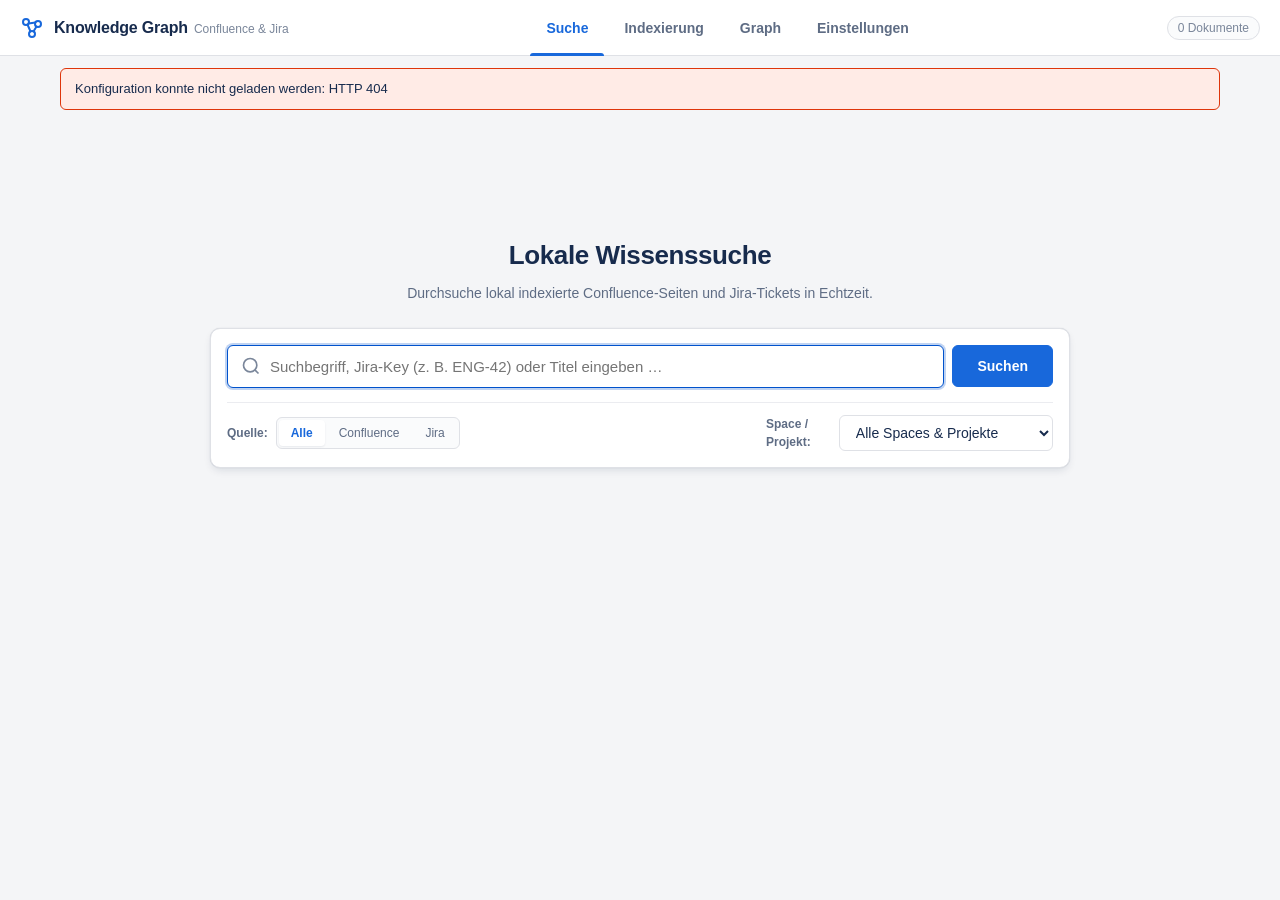
==== web/index.html @ e4b388d6 "initial commit" ====
<!DOCTYPE html>
<html lang="de">
<head>
  <meta charset="utf-8">
  <meta name="viewport" content="width=device-width, initial-scale=1.0">
  <title>Lokaler Knowledge Graph · Confluence &amp; Jira</title>
  <link rel="stylesheet" href="style.css">
  <script defer src="graph-layout-worker.js"></script>
  <script defer src="graph.js"></script>
  <script defer src="app.js"></script>
</head>
<body>
  <div class="app-layout">
    <header class="app-header">
      <div class="header-brand">
        <div class="brand-icon" aria-hidden="true">
          <svg width="24" height="24" viewBox="0 0 24 24" fill="none" stroke="currentColor" stroke-width="2" stroke-linecap="round" stroke-linejoin="round">
            <circle cx="6" cy="6" r="3"></circle>
            <circle cx="18" cy="8" r="3"></circle>
            <circle cx="12" cy="18" r="3"></circle>
            <line x1="8.5" y1="7.5" x2="15.5" y2="6.5"></line>
            <line x1="7.5" y1="8.5" x2="10.5" y2="15.5"></line>
            <line x1="16.5" y1="10.5" x2="13.5" y2="15.5"></line>
          </svg>
        </div>
        <div class="brand-text">
          <h1 class="brand-title">Knowledge Graph</h1>
          <span class="brand-subtitle">Confluence &amp; Jira</span>
        </div>
      </div>

      <nav class="header-nav" aria-label="Hauptnavigation">
        <div class="nav-tablist" role="tablist">
          <button type="button" role="tab" id="tab-search" class="nav-tab" aria-selected="true" aria-controls="panel-search" tabindex="0">
            <span class="tab-label">Suche</span>
          </button>
          <button type="button" role="tab" id="tab-index" class="nav-tab" aria-selected="false" aria-controls="panel-index" tabindex="-1">
            <span class="tab-label">Indexierung</span>
            <span class="tab-badge job-running-indicator" id="job-active-indicator" hidden aria-label="Job läuft"></span>
          </button>
          <button type="button" role="tab" id="tab-graph" class="nav-tab" aria-selected="false" aria-controls="panel-graph" tabindex="-1">
            <span class="tab-label">Graph</span>
          </button>
          <button type="button" role="tab" id="tab-settings" class="nav-tab" aria-selected="false" aria-controls="panel-settings" tabindex="-1">
            <span class="tab-label">Einstellungen</span>
          </button>
        </div>
      </nav>

      <div class="header-meta">
        <span class="meta-stat" id="header-doc-count" title="Indexierte Dokumente">0 Dokumente</span>
      </div>
    </header>

    <div class="global-banner-container" id="global-banners" aria-live="polite">
      <!-- Banners such as missing Confluence config dynamically inserted here -->
    </div>

    <main class="app-main">
      <!-- TAB 1: SUCHE -->
      <section role="tabpanel" id="panel-search" class="tab-panel active" aria-labelledby="tab-search" tabindex="0">
        <div class="search-view-container" id="search-view-container">
          <div class="search-hero" id="search-hero">
            <h2 class="search-hero-title">Lokale Wissenssuche</h2>
            <p class="search-hero-desc">Durchsuche lokal indexierte Confluence-Seiten und Jira-Tickets in Echtzeit.</p>
          </div>

          <form class="search-form" id="search-form" role="search" novalidate>
            <div class="search-input-wrapper">
              <label for="search-input" class="sr-only">Suchbegriff</label>
              <svg class="search-icon" aria-hidden="true" width="20" height="20" viewBox="0 0 24 24" fill="none" stroke="currentColor" stroke-width="2">
                <circle cx="11" cy="11" r="8"></circle>
                <line x1="21" y1="21" x2="16.65" y2="16.65"></line>
              </svg>
              <input type="search" id="search-input" class="search-input" placeholder="Suchbegriff, Jira-Key (z. B. ENG-42) oder Titel eingeben …" autocomplete="off" spellcheck="false" maxlength="200">
              <button type="button" class="search-clear-btn" id="search-clear-btn" hidden aria-label="Suche löschen">
                <svg width="16" height="16" viewBox="0 0 24 24" fill="none" stroke="currentColor" stroke-width="2">
                  <line x1="18" y1="6" x2="6" y2="18"></line>
                  <line x1="6" y1="6" x2="18" y2="18"></line>
                </svg>
              </button>
              <button type="submit" class="btn btn-primary search-submit-btn">Suchen</button>
            </div>

            <div class="search-filters-row">
              <div class="filter-group">
                <span class="filter-label">Quelle:</span>
                <div class="segmented-control" role="radiogroup" aria-label="Typfilter">
                  <input type="radio" name="search-type" id="search-type-all" value="all" checked>
                  <label for="search-type-all">Alle</label>

                  <input type="radio" name="search-type" id="search-type-confluence" value="confluence">
                  <label for="search-type-confluence">Confluence</label>

                  <input type="radio" name="search-type" id="search-type-jira" value="jira">
                  <label for="search-type-jira">Jira</label>
                </div>
              </div>

              <div class="filter-group">
                <label for="search-project-select" class="filter-label">Space / Projekt:</label>
                <select id="search-project-select" class="select-input">
                  <option value="">Alle Spaces &amp; Projekte</option>
                </select>
              </div>
            </div>
          </form>

          <div class="search-results-container" id="search-results-container">
            <div class="search-meta-bar" id="search-meta-bar" hidden aria-live="polite">
              <span class="search-meta-count" id="search-meta-count"></span>
            </div>

            <div class="search-status-area" id="search-status-area" aria-live="polite">
              <!-- Empty state or error notices inserted here -->
            </div>

            <ul class="results-list" id="results-list" aria-label="Suchergebnisse">
              <!-- Dynamically populated -->
            </ul>
          </div>
        </div>
      </section>

      <!-- TAB 2: INDEXIERUNG -->
      <section role="tabpanel" id="panel-index" class="tab-panel" aria-labelledby="tab-index" tabindex="0" hidden>
        <div class="indexing-container">
          <div class="indexing-header-row">
            <div>
              <h2 class="section-title">Indexierung &amp; Crawl-Verwaltung</h2>
              <p class="section-desc">Starte und überwache lokale Indexierungs-Jobs für Confluence-Bereiche und Jira-Tickets.</p>
            </div>
            <div class="indexing-header-actions">
              <button type="button" class="btn btn-secondary" id="job-refresh-existing-btn" title="Aktualisiert nur bereits indexierte Dokumente aus Confluence/Jira">
                <svg width="15" height="15" viewBox="0 0 24 24" fill="none" stroke="currentColor" stroke-width="2" stroke-linecap="round" stroke-linejoin="round" aria-hidden="true" style="margin-right: 6px;"><path d="M21.5 2v6h-6M21.34 15.57a10 10 0 1 1-.57-8.38l5.67-5.67"/></svg>
                Bestehende aktualisieren (Refresh existing)
              </button>
            </div>
          </div>

          <!-- Stats Tiles -->
          <div class="stats-tiles-grid" id="stats-tiles-grid">
            <div class="stat-card">
              <div class="stat-label">Dokumente gesamt</div>
              <div class="stat-value" id="stat-docs-total">—</div>
              <div class="stat-subtext" id="stat-docs-breakdown">Confluence: — · Jira: —</div>
            </div>
            <div class="stat-card">
              <div class="stat-label">Beziehungen (Kanten)</div>
              <div class="stat-value" id="stat-edges-total">—</div>
              <div class="stat-subtext" id="stat-edges-sub">Verknüpfte Referenzen</div>
            </div>
            <div class="stat-card">
              <div class="stat-label">FTS-Text-Chunks</div>
              <div class="stat-value" id="stat-chunks-total">—</div>
              <div class="stat-subtext" id="stat-chunks-sub">Suchbare Textabschnitte</div>
            </div>
          </div>

          <!-- Live Job Status Card -->
          <div class="job-status-card" id="job-status-card" hidden>
            <div class="job-status-header">
              <div class="job-status-title-group">
                <span class="job-status-badge badge-idle" id="job-status-badge">Bereit</span>
                <h3 class="job-id-title" id="job-id-title">Job #—</h3>
              </div>
              <div class="job-header-actions">
                <span class="job-elapsed-time" id="job-elapsed-time">Dauer: 0s</span>
                <button type="button" class="btn btn-danger btn-sm" id="job-stop-btn" disabled>Indexierung stoppen</button>
              </div>
            </div>

            <!-- Wait banner (rate_limit_wait) -->
            <div class="job-wait-banner" id="job-wait-banner" hidden aria-live="assertive">
              <div class="wait-icon" aria-hidden="true">⏳</div>
              <div class="wait-content">
                <div class="wait-title" id="job-wait-title">Rate-Limit Wartezeit</div>
                <div class="wait-desc" id="job-wait-desc">Warte auf Freigabe …</div>
              </div>
            </div>

            <!-- Live counters grid -->
            <div class="job-counters-grid">
              <div class="counter-item">
                <span class="counter-label">Seiten indexiert</span>
                <span class="counter-val" id="job-pages-indexed">0</span>
              </div>
              <div class="counter-item">
                <span class="counter-label">Jira indexiert</span>
                <span class="counter-val" id="job-jira-indexed">0</span>
              </div>
              <div class="counter-item">
                <span class="counter-label">API-Requests</span>
                <span class="counter-val" id="job-api-requests">0</span>
              </div>
              <div class="counter-item">
                <span class="counter-label">Übersprungen</span>
                <span class="counter-val" id="job-skipped">0</span>
              </div>
              <div class="counter-item">
                <span class="counter-label">Fehler</span>
                <span class="counter-val" id="job-errors">0</span>
              </div>
              <div class="counter-item">
                <span class="counter-label">Queue-Größe</span>
                <span class="counter-val" id="job-queue-size">0</span>
              </div>
            </div>

            <!-- Current UID & Message -->
            <div class="job-info-row">
              <span class="info-tag">Aktuelle UID:</span>
              <span class="info-val" id="job-current-uid">—</span>
            </div>
            <div class="job-info-row">
              <span class="info-tag">Letzte Meldung:</span>
              <span class="info-val" id="job-last-message">—</span>
            </div>

            <!-- Budgets (used / max bars) -->
            <div class="job-budgets-section">
              <h4 class="budgets-title">Budgetauslastung</h4>
              <div class="budgets-list" id="job-budgets-list">
                <!-- Dynamically rendered progress bars per budget -->
              </div>
            </div>

            <!-- Job Log collapsible -->
            <details class="job-log-details" id="job-log-details">
              <summary class="log-summary">
                <span>Job-Protokoll anzeigen (<span id="job-log-count">0</span> Einträge)</span>
              </summary>
              <div class="log-table-wrapper">
                <table class="log-table">
                  <thead>
                    <tr>
                      <th scope="col">Zeit</th>
                      <th scope="col">Level</th>
                      <th scope="col">Dokument</th>
                      <th scope="col">Meldung</th>
                    </tr>
                  </thead>
                  <tbody id="job-log-tbody">
                    <!-- Populated dynamically -->
                  </tbody>
                </table>
              </div>
            </details>
          </div>

          <!-- Job Start Form -->
          <div class="card form-card">
            <form id="indexing-form" novalidate>
              <div class="form-header">
                <h3 class="form-title">Neuen Indexierungs-Job starten</h3>
                <p class="form-desc">Passe die Parameter an und starte den Crawl-Worker.</p>
              </div>

              <div class="form-feedback" id="indexing-feedback" aria-live="polite"></div>

              <!-- Group 1: Start -->
              <fieldset class="form-fieldset">
                <legend class="fieldset-legend">Einstieg</legend>
                <div class="form-group">
                  <label for="job-start-page" class="field-label">Confluence-Start-URL oder Page-ID <span class="required-mark" aria-hidden="true">*</span></label>
                  <input type="text" id="job-start-page" name="start_page" class="text-input" placeholder="z. B. https://confluence.intern/display/SPACE/Titel oder 12345" required>
                  <span class="field-hint">Vollständige URL einer Confluence-Seite oder numerische Page-ID.</span>
                </div>
              </fieldset>

              <!-- Group 2: Mengengrenzen -->
              <fieldset class="form-fieldset">
                <legend class="fieldset-legend">Mengengrenzen &amp; Budgets</legend>
                <div class="form-grid-3">
                  <div class="form-group">
                    <label for="job-max-confluence-pages" class="field-label">Max. Confluence-Seiten</label>
                    <input type="number" id="job-max-confluence-pages" name="max_confluence_pages" class="number-input">
                    <span class="field-hint">Grenze erfolgreicher Seitenabrufe</span>
                  </div>
                  <div class="form-group">
                    <label for="job-max-jira-issues" class="field-label">Max. Jira-Tickets</label>
                    <input type="number" id="job-max-jira-issues" name="max_jira_issues" class="number-input">
                    <span class="field-hint">Grenze erfolgreicher Ticketabrufe</span>
                  </div>
                  <div class="form-group">
                    <label for="job-max-total-documents" class="field-label">Max. Dokumente gesamt</label>
                    <input type="number" id="job-max-total-documents" name="max_total_documents" class="number-input">
                    <span class="field-hint">Summe beider Typen</span>
                  </div>
                  <div class="form-group">
                    <label for="job-max-links-per-document" class="field-label">Max. Links je Dokument</label>
                    <input type="number" id="job-max-links-per-document" name="max_links_per_document" class="number-input">
                    <span class="field-hint">Begrenzt neu eingeplante Ziele</span>
                  </div>
                  <div class="form-group">
                    <label for="job-max-api-requests" class="field-label">Max. API-Requests</label>
                    <input type="number" id="job-max-api-requests" name="max_api_requests" class="number-input">
                    <span class="field-hint">Alle Versuche inkl. Retries</span>
                  </div>
                  <div class="form-group">
                    <label for="job-max-duration-minutes" class="field-label">Max. Dauer (Minuten)</label>
                    <input type="number" id="job-max-duration-minutes" name="max_duration_minutes" class="number-input">
                    <span class="field-hint">Zeitbudget inkl. Wartezeiten</span>
                  </div>
                </div>
              </fieldset>

              <!-- Group 3: Crawl-Tiefe & Hops -->
              <fieldset class="form-fieldset">
                <legend class="fieldset-legend">Crawl-Tiefe &amp; Verknüpfungen</legend>
                <div class="form-grid-2">
                  <div class="form-group">
                    <label for="job-max-confluence-depth" class="field-label">Confluence-Tiefe</label>
                    <input type="number" id="job-max-confluence-depth" name="max_confluence_depth" class="number-input">
                    <span class="field-hint">Startseite = 0; BFS über Seitenlinks und Kinder</span>
                  </div>
                  <div class="form-group">
                    <label for="job-max-jira-link-hops" class="field-label">Jira-Link-Hops</label>
                    <input type="number" id="job-max-jira-link-hops" name="max_jira_link_hops" class="number-input">
                    <span class="field-hint">Traversierung Jira-Issue → verlinktes Jira-Issue</span>
                  </div>
                </div>
              </fieldset>

              <!-- Group 4: Netzwerk & Rate-Limiting -->
              <fieldset class="form-fieldset">
                <legend class="fieldset-legend">Netzwerk &amp; Rate-Limiting</legend>
                <div class="form-grid-2">
                  <div class="form-group">
                    <label for="job-confluence-sleep-seconds" class="field-label">Confluence-Sleep (s)</label>
                    <input type="number" id="job-confluence-sleep-seconds" name="confluence_sleep_seconds" class="number-input" step="0.1">
                    <span class="field-hint">Mindestabstand zwischen Confluence-Requests</span>
                  </div>
                  <div class="form-group">
                    <label for="job-jira-sleep-seconds" class="field-label">Jira-Sleep (s)</label>
                    <input type="number" id="job-jira-sleep-seconds" name="jira_sleep_seconds" class="number-input" step="0.1">
                    <span class="field-hint">Mindestabstand zwischen Jira-Requests</span>
                  </div>
                  <div class="form-group">
                    <label for="job-request-timeout-seconds" class="field-label">Request-Timeout (s)</label>
                    <input type="number" id="job-request-timeout-seconds" name="request_timeout_seconds" class="number-input" step="0.5">
                    <span class="field-hint">Timeout pro HTTP-Aufruf</span>
                  </div>
                  <div class="form-group">
                    <label for="job-max-retries" class="field-label">Max. Retries</label>
                    <input type="number" id="job-max-retries" name="max_retries" class="number-input">
                    <span class="field-hint">Wiederholungsversuche bei 429/5xx</span>
                  </div>
                </div>
              </fieldset>

              <!-- Group 5: Traversierungsoptionen (Checkboxes) -->
              <fieldset class="form-fieldset">
                <legend class="fieldset-legend">Traversierungsoptionen</legend>
                <div class="checkboxes-grid">
                  <label class="checkbox-control">
                    <input type="checkbox" id="job-include-child-pages" name="include_child_pages">
                    <span class="checkbox-label">Unterseiten berücksichtigen (Child-Pages abrufen)</span>
                  </label>
                  <label class="checkbox-control">
                    <input type="checkbox" id="job-follow-confluence-links" name="follow_confluence_links">
                    <span class="checkbox-label">Confluence-Links folgen (explizite Seitenlinks)</span>
                  </label>
                  <label class="checkbox-control">
                    <input type="checkbox" id="job-index-linked-jira-issues" name="index_linked_jira_issues">
                    <span class="checkbox-label">Jira-Tickets indexieren (verlinkte Issues abrufen)</span>
                  </label>
                  <label class="checkbox-control">
                    <input type="checkbox" id="job-follow-jira-issue-links" name="follow_jira_issue_links">
                    <span class="checkbox-label">Jira-Issue-Links folgen (Parent, Subtasks, Links)</span>
                  </label>
                  <label class="checkbox-control">
                    <input type="checkbox" id="job-follow-jira-to-confluence" name="follow_jira_to_confluence">
                    <span class="checkbox-label">Jira → Confluence folgen (Rücklinks verfolgen)</span>
                  </label>
                  <label class="checkbox-control">
                    <input type="checkbox" id="job-scan-plain-text-issue-keys" name="scan_plain_text_issue_keys">
                    <span class="checkbox-label">Issue-Keys aus Fließtext erkennen</span>
                  </label>
                  <label class="checkbox-control">
                    <input type="checkbox" id="job-include-remote-links" name="include_remote_links">
                    <span class="checkbox-label">Jira-Remote-Links abrufen</span>
                  </label>
                  <label class="checkbox-control">
                    <input type="checkbox" id="job-resolve-page-titles" name="resolve_page_titles">
                    <span class="checkbox-label">Titel-Links auflösen (/display/… auflösen)</span>
                  </label>
                  <label class="checkbox-control">
                    <input type="checkbox" id="job-refresh-existing" name="refresh_existing">
                    <span class="checkbox-label">Bestehende Inhalte aktualisieren</span>
                  </label>
                </div>
              </fieldset>

              <div class="form-actions">
                <button type="submit" class="btn btn-primary" id="job-start-btn">Indexierung starten</button>
                <button type="button" class="btn btn-secondary" id="job-refresh-existing-form-btn" title="Nur vorhandene Dokumente neu abrufen und aktualisieren">Bestehende aktualisieren (Refresh existing)</button>
              </div>
            </form>
          </div>
        </div>
      </section>

      <!-- TAB 3: GRAPH -->
      <section role="tabpanel" id="panel-graph" class="tab-panel" aria-labelledby="tab-graph" tabindex="0" hidden>
        <div class="graph-layout-container">
          <!-- Graph Toolbar -->
          <div class="graph-toolbar" role="toolbar" aria-label="Graph Werkzeugleiste">
            <form class="graph-center-form" id="graph-center-form" novalidate>
              <label for="graph-center-input" class="sr-only">Zentrum-Knoten oder Freitextsuche</label>
              <input type="text" id="graph-center-input" class="text-input graph-center-input" placeholder="Zentrum: UID (z. B. jira:ENG-42) oder Suchbegriff …">
              <button type="submit" class="btn btn-secondary btn-sm">Laden</button>
              <button type="button" class="btn btn-ghost btn-sm" id="graph-overview-btn" title="Zeigt die am stärksten verknüpften Knoten">Übersicht</button>
            </form>

            <div class="graph-toolbar-divider" aria-hidden="true"></div>

            <div class="graph-control-item">
              <label for="graph-hops-select" class="toolbar-label">Hops:</label>
              <select id="graph-hops-select" class="select-input select-sm">
                <option value="0">0 (Nur Zentrum)</option>
                <option value="1" selected>1 (Direkte Nachbarn)</option>
                <option value="2">2</option>
                <option value="3">3</option>
              </select>
            </div>

            <div class="graph-control-item">
              <label for="graph-max-nodes-input" class="toolbar-label">Max. Knoten:</label>
              <input type="number" id="graph-max-nodes-input" class="number-input number-sm" value="5000" min="10" max="20000">
            </div>

            <div class="graph-control-item">
              <label for="graph-type-filter" class="toolbar-label">Typ:</label>
              <select id="graph-type-filter" class="select-input select-sm">
                <option value="all" selected>Alle</option>
                <option value="confluence">Nur Confluence</option>
                <option value="jira">Nur Jira</option>
              </select>
            </div>

            <div class="graph-toolbar-divider" aria-hidden="true"></div>

            <!-- Edge Kinds dropdown or popover -->
            <details class="edge-filters-details" id="edge-filters-details">
              <summary class="btn btn-ghost btn-sm">Kantenarten (<span id="edge-filters-active-count">6</span>)</summary>
              <div class="edge-filters-dropdown">
                <label class="checkbox-control checkbox-sm">
                  <input type="checkbox" id="edge-filter-links_to" value="links_to" checked>
                  <span>Link (links_to)</span>
                </label>
                <label class="checkbox-control checkbox-sm">
                  <input type="checkbox" id="edge-filter-parent_of" value="parent_of" checked>
                  <span>Kindseite (parent_of)</span>
                </label>
                <label class="checkbox-control checkbox-sm">
                  <input type="checkbox" id="edge-filter-mentions_jira" value="mentions_jira" checked>
                  <span>Jira-Erwähnung (mentions_jira)</span>
                </label>
                <label class="checkbox-control checkbox-sm">
                  <input type="checkbox" id="edge-filter-jira_relates_to" value="jira_relates_to" checked>
                  <span>Jira-Verknüpfung (jira_relates_to)</span>
                </label>
                <label class="checkbox-control checkbox-sm">
                  <input type="checkbox" id="edge-filter-jira_parent_of" value="jira_parent_of" checked>
                  <span>Jira-Hierarchie (jira_parent_of)</span>
                </label>
                <label class="checkbox-control checkbox-sm">
                  <input type="checkbox" id="edge-filter-links_to_confluence" value="links_to_confluence" checked>
                  <span>Jira → Confluence (links_to_confluence)</span>
                </label>
              </div>
            </details>

            <div class="graph-toolbar-spacer"></div>

            <div class="graph-zoom-controls">
              <button type="button" class="btn btn-ghost btn-icon" id="graph-zoom-in" title="Vergrößern (+)" aria-label="Vergrößern">+</button>
              <button type="button" class="btn btn-ghost btn-icon" id="graph-zoom-out" title="Verkleinern (−)" aria-label="Verkleinern">−</button>
              <button type="button" class="btn btn-secondary btn-sm" id="graph-fit-btn" title="Ausschnitt zentrieren">Zentrieren</button>
            </div>
          </div>

          <!-- Truncated notification banner -->
          <div class="graph-banner" id="graph-banner" hidden aria-live="polite">
            <span class="banner-icon" aria-hidden="true">ℹ</span>
            <span id="graph-banner-text">Weitere Knoten ausgeblendet. Erhöhe „Max. Knoten“ oder verringere Hops.</span>
          </div>

          <!-- Main workspace: SVG Canvas + Inspector -->
          <div class="graph-workspace">
            <div class="graph-canvas-container" id="graph-canvas-container">
              <canvas id="graph-canvas" class="graph-canvas" tabindex="0" role="application"
                      aria-label="Knowledge Graph. Pfeiltasten wählen Knoten, Enter lädt als Zentrum, Plus/Minus zoomt, 0 zeigt alles."></canvas>

              <!-- Graph Legend Overlay -->
              <div class="graph-legend" id="graph-legend" aria-label="Graph Legende">
                <div class="legend-title">Legende</div>
                <div class="legend-row">
                  <span class="legend-swatch node-confluence"></span>
                  <span>Confluence (Seite)</span>
                </div>
                <div class="legend-row">
                  <span class="legend-swatch node-jira"></span>
                  <span>Jira (Ticket)</span>
                </div>
                <div class="legend-row">
                  <span class="legend-swatch node-reference"></span>
                  <span>Nicht indexiert (Referenz)</span>
                </div>
                <div class="legend-row">
                  <span class="legend-swatch node-error"></span>
                  <span>Fehler / Nicht gefunden</span>
                </div>
                <div class="legend-divider"></div>
                <div class="legend-row">
                  <span class="legend-line edge-links-to"></span>
                  <span>Link / Verweis</span>
                </div>
                <div class="legend-row">
                  <span class="legend-line edge-parent-of"></span>
                  <span>Kindseite (dick)</span>
                </div>
                <div class="legend-row">
                  <span class="legend-line edge-jira"></span>
                  <span>Jira-Beziehung (orange)</span>
                </div>
              </div>

              <!-- Loading overlay -->
              <div class="graph-loading-overlay" id="graph-loading-overlay" hidden>
                <div class="spinner" aria-hidden="true"></div>
                <span id="graph-loading-text">Graph wird berechnet …</span>
              </div>
            </div>

            <!-- Inspector Sidebar -->
            <aside class="graph-inspector" id="graph-inspector" aria-label="Element-Inspektor">
              <div class="inspector-header">
                <h3 class="inspector-title" id="inspector-title">Inspektor</h3>
                <button type="button" class="btn btn-ghost btn-sm btn-icon" id="inspector-close-btn" aria-label="Inspektor schließen">✕</button>
              </div>

              <div class="inspector-content" id="inspector-content">
                <div class="inspector-empty-state" id="inspector-empty-state">
                  <p>Klicke auf einen Knoten oder eine Kante im Graphen, um Details anzuzeigen.</p>
                </div>

                <div class="inspector-details" id="inspector-details" hidden>
                  <!-- Populated via createElement/textContent -->
                </div>
              </div>
            </aside>
          </div>
        </div>
      </section>

      <!-- TAB 4: EINSTELLUNGEN -->
      <section role="tabpanel" id="panel-settings" class="tab-panel" aria-labelledby="tab-settings" tabindex="0" hidden>
        <div class="settings-container">
          <div class="settings-header-row">
            <div>
              <h2 class="section-title">Einstellungen</h2>
              <p class="section-desc">Konfiguriere Basis-URLs, Authentifizierung, HTTP/TLS-Parameter und Standards für deine self-hosted Instanz.</p>
            </div>
            <div class="settings-top-actions">
              <button type="button" class="btn btn-secondary" id="settings-test-btn">Verbindung testen</button>
              <button type="button" class="btn btn-primary" id="settings-save-btn">Einstellungen speichern</button>
            </div>
          </div>

          <div class="form-feedback" id="settings-feedback" aria-live="polite"></div>
          <div class="test-results-box" id="settings-test-results" hidden aria-live="polite"></div>

          <form id="settings-form" novalidate>
            <!-- Confluence Configuration -->
            <fieldset class="form-fieldset">
              <legend class="fieldset-legend">Confluence-Instanz</legend>
              <div class="form-grid-2">
                <div class="form-group">
                  <label for="setting-confluence-base-url" class="field-label">Basis-URL</label>
                  <input type="url" id="setting-confluence-base-url" class="text-input" placeholder="https://confluence.intern oder https://intern/confluence">
                  <span class="field-hint">Web-Wurzel ohne Slash am Ende.</span>
                </div>
                <div class="form-group">
                  <label for="setting-confluence-api-mode" class="field-label">API-Modus</label>
                  <select id="setting-confluence-api-mode" class="select-input">
                    <option value="server">Server / Data Center (REST /rest/api/content)</option>
                    <option value="cloud_v2">Cloud (REST v2)</option>
                  </select>
                </div>
              </div>

              <div class="form-group">
                <label for="setting-confluence-aliases" class="field-label">Weitere Basis-URLs (Aliase)</label>
                <textarea id="setting-confluence-aliases" class="textarea-input" rows="2" placeholder="https://altes-confluence.intern&#10;https://wiki.intern"></textarea>
                <span class="field-hint">Eine URL pro Zeile. Links darauf werden erkannt; API-Requests gehen immer an die Basis-URL.</span>
              </div>

              <div class="form-grid-3">
                <div class="form-group">
                  <label for="setting-confluence-sleep-seconds" class="field-label">Sleep (Sekunden)</label>
                  <input type="number" id="setting-confluence-sleep-seconds" class="number-input" step="0.1" min="0" max="120">
                </div>
                <div class="form-group">
                  <label for="setting-confluence-auth-type" class="field-label">Authentifizierung</label>
                  <select id="setting-confluence-auth-type" class="select-input">
                    <option value="none">Keine (none)</option>
                    <option value="bearer">Bearer / Personal Access Token (PAT)</option>
                    <option value="basic">Basic Auth (Benutzername &amp; Passwort/Token)</option>
                  </select>
                </div>
                <div class="form-group" id="group-confluence-username" hidden>
                  <label for="setting-confluence-username" class="field-label">Benutzername</label>
                  <input type="text" id="setting-confluence-username" class="text-input" autocomplete="off">
                </div>
              </div>

              <div class="form-group" id="group-confluence-token">
                <label for="setting-confluence-token" class="field-label">Token / Passwort</label>
                <div class="input-with-action">
                  <input type="password" id="setting-confluence-token" class="text-input" autocomplete="off" placeholder="Neues Token eingeben …">
                  <span class="token-status-badge" id="setting-confluence-token-status" hidden>Gespeichert</span>
                  <button type="button" class="btn btn-ghost btn-sm" id="setting-confluence-token-clear" hidden>Token entfernen</button>
                </div>
              </div>
            </fieldset>

            <!-- Jira Configuration -->
            <fieldset class="form-fieldset">
              <legend class="fieldset-legend">Jira-Instanz</legend>
              <div class="form-grid-2">
                <div class="form-group">
                  <label for="setting-jira-base-url" class="field-label">Basis-URL</label>
                  <input type="url" id="setting-jira-base-url" class="text-input" placeholder="https://jira.intern">
                  <span class="field-hint">Web-Wurzel ohne Slash am Ende.</span>
                </div>
                <div class="form-group">
                  <label for="setting-jira-api-mode" class="field-label">API-Modus</label>
                  <select id="setting-jira-api-mode" class="select-input">
                    <option value="server_v2">Server / Data Center (REST /rest/api/2)</option>
                    <option value="cloud_v3">Cloud (REST v3)</option>
                  </select>
                </div>
              </div>

              <div class="form-grid-2">
                <div class="form-group">
                  <label for="setting-jira-aliases" class="field-label">Weitere Basis-URLs (Aliase)</label>
                  <textarea id="setting-jira-aliases" class="textarea-input" rows="2" placeholder="https://altes-jira.intern"></textarea>
                  <span class="field-hint">Eine URL pro Zeile.</span>
                </div>
                <div class="form-group">
                  <label for="setting-jira-project-keys" class="field-label">Projekt-Keys (kommagetrennt)</label>
                  <textarea id="setting-jira-project-keys" class="textarea-input" rows="2" placeholder="ENG, PROJ, INFRA"></textarea>
                  <span class="field-hint">Nur für Fließtext-Erkennung. Leer = alle Keys zulässig.</span>
                </div>
              </div>

              <div class="form-grid-3">
                <div class="form-group">
                  <label for="setting-jira-sleep-seconds" class="field-label">Sleep (Sekunden)</label>
                  <input type="number" id="setting-jira-sleep-seconds" class="number-input" step="0.1" min="0" max="120">
                </div>
                <div class="form-group">
                  <label for="setting-jira-auth-type" class="field-label">Authentifizierung</label>
                  <select id="setting-jira-auth-type" class="select-input">
                    <option value="none">Keine (none)</option>
                    <option value="bearer">Bearer / Personal Access Token (PAT)</option>
                    <option value="basic">Basic Auth (Benutzername &amp; Passwort/Token)</option>
                  </select>
                </div>
                <div class="form-group" id="group-jira-username" hidden>
                  <label for="setting-jira-username" class="field-label">Benutzername</label>
                  <input type="text" id="setting-jira-username" class="text-input" autocomplete="off">
                </div>
              </div>

              <div class="form-group" id="group-jira-token">
                <label for="setting-jira-token" class="field-label">Token / Passwort</label>
                <div class="input-with-action">
                  <input type="password" id="setting-jira-token" class="text-input" autocomplete="off" placeholder="Neues Token eingeben …">
                  <span class="token-status-badge" id="setting-jira-token-status" hidden>Gespeichert</span>
                  <button type="button" class="btn btn-ghost btn-sm" id="setting-jira-token-clear" hidden>Token entfernen</button>
                </div>
              </div>
            </fieldset>

            <!-- HTTP & TLS -->
            <fieldset class="form-fieldset">
              <legend class="fieldset-legend">HTTP / TLS &amp; Netzwerk</legend>
              <div class="form-group">
                <label class="checkbox-control">
                  <input type="checkbox" id="setting-http-verify-ssl">
                  <span class="checkbox-label">TLS-Zertifikate prüfen</span>
                </label>
                <span class="field-hint field-hint-warning">Aus = interne / self-signed Zertifikate werden akzeptiert (Standard für firmeninterne Instanzen).</span>
              </div>

              <div class="form-grid-2">
                <div class="form-group">
                  <label for="setting-http-ca-bundle" class="field-label">Eigenes CA-Bundle (Pfad zur PEM-Datei)</label>
                  <input type="text" id="setting-http-ca-bundle" class="text-input" placeholder="/pfad/zu/ca-bundle.pem" disabled>
                  <span class="field-hint">Wird nur verwendet, wenn Zertifikatsprüfung aktiviert ist.</span>
                </div>
                <div class="form-group">
                  <label class="checkbox-control checkbox-margin-top">
                    <input type="checkbox" id="setting-http-use-system-proxy">
                    <span class="checkbox-label">System-Proxy verwenden (HTTP(S)_PROXY / NO_PROXY)</span>
                  </label>
                </div>
              </div>

              <div class="form-grid-2">
                <div class="form-group">
                  <label for="setting-http-max-response-mb" class="field-label">Max. Antwortgröße (MB)</label>
                  <input type="number" id="setting-http-max-response-mb" class="number-input" min="1" max="500">
                </div>
                <div class="form-group">
                  <label for="setting-http-user-agent" class="field-label">User-Agent</label>
                  <input type="text" id="setting-http-user-agent" class="text-input">
                </div>
              </div>
            </fieldset>

            <!-- Index- & Chunking-Parameter -->
            <fieldset class="form-fieldset">
              <legend class="fieldset-legend">Indexierung &amp; Textzerlegung (Chunks)</legend>
              <div class="form-grid-4">
                <div class="form-group">
                  <label for="setting-index-chunk-target-chars" class="field-label">Zielgröße Chunk (Zeichen)</label>
                  <input type="number" id="setting-index-chunk-target-chars" class="number-input">
                </div>
                <div class="form-group">
                  <label for="setting-index-chunk-overlap-chars" class="field-label">Overlap (Zeichen)</label>
                  <input type="number" id="setting-index-chunk-overlap-chars" class="number-input">
                </div>
                <div class="form-group">
                  <label for="setting-index-min-chunk-chars" class="field-label">Min. Chunkgröße</label>
                  <input type="number" id="setting-index-min-chunk-chars" class="number-input">
                </div>
                <div class="form-group">
                  <label for="setting-index-max-document-chars" class="field-label">Max. Dokumentgröße</label>
                  <input type="number" id="setting-index-max-document-chars" class="number-input">
                </div>
              </div>
            </fieldset>

            <!-- Such- und Graphparameter -->
            <fieldset class="form-fieldset">
              <legend class="fieldset-legend">Suche &amp; Graph-Standardwerte</legend>
              <div class="form-grid-2">
                <div class="form-group">
                  <label for="setting-search-max-results" class="field-label">Max. Suchergebnisse (1–10)</label>
                  <input type="number" id="setting-search-max-results" class="number-input" min="1" max="10">
                </div>
                <div class="form-group">
                  <label for="setting-search-max-query-chars" class="field-label">Max. Suchanfragelänge (Zeichen)</label>
                  <input type="number" id="setting-search-max-query-chars" class="number-input" min="10" max="1000">
                </div>
                <div class="form-group">
                  <label for="setting-graph-max-visible-nodes" class="field-label">Max. sichtbare Knoten im Graph</label>
                  <input type="number" id="setting-graph-max-visible-nodes" class="number-input" min="10" max="20000">
                </div>
                <div class="form-group">
                  <label for="setting-graph-default-hops" class="field-label">Standard-Hops</label>
                  <input type="number" id="setting-graph-default-hops" class="number-input" min="0" max="3">
                </div>
                <div class="form-group">
                  <label for="setting-graph-max-hops" class="field-label">Max. Hops (1–3)</label>
                  <input type="number" id="setting-graph-max-hops" class="number-input" min="1" max="3">
                </div>
              </div>
            </fieldset>

            <!-- Server & Datenbank (Neustart erforderlich) -->
            <fieldset class="form-fieldset">
              <legend class="fieldset-legend">Lokaler Server &amp; SQLite-Datenbank</legend>
              <div class="restart-notice-banner">
                <span class="notice-icon" aria-hidden="true">⚠️</span>
                <span>Hinweis: Änderungen an Server und Datenbank werden erst nach einem Neustart der Anwendung wirksam.</span>
              </div>
              <div class="form-grid-3">
                <div class="form-group">
                  <label for="setting-server-host" class="field-label">Server-Host</label>
                  <input type="text" id="setting-server-host" class="text-input">
                </div>
                <div class="form-group">
                  <label for="setting-server-port" class="field-label">Server-Port</label>
                  <input type="number" id="setting-server-port" class="number-input" min="1" max="65535">
                </div>
                <div class="form-group">
                  <label for="setting-db-path" class="field-label">Datenbank-Dateipfad</label>
                  <input type="text" id="setting-db-path" class="text-input">
                </div>
              </div>
            </fieldset>

            <div class="form-actions">
              <button type="button" class="btn btn-secondary" id="settings-test-btn-bottom">Verbindung testen</button>
              <button type="submit" class="btn btn-primary" id="settings-save-btn-bottom">Einstellungen speichern</button>
            </div>
          </form>
        </div>
      </section>
    </main>
  </div>
</body>
</html>
---- web/style.css ----
/* ==========================================================================
   Lokaler Knowledge Graph – Style Sheet
   Desktop-optimiert, barrierearm, Theme via prefers-color-scheme
   ========================================================================== */

:root {
  /* Farbsystem Light */
  --bg-app: #f4f5f7;
  --bg-surface: #ffffff;
  --bg-subtle: #fafbfc;
  --bg-hover: #ebecf0;
  --bg-active: #e2e4e9;
  --bg-overlay: rgba(9, 30, 66, 0.45);

  --text-main: #172b4d;
  --text-sub: #5e6c84;
  --text-muted: #7a869a;
  --text-inverse: #ffffff;

  --border-light: #dfe1e6;
  --border-subtle: #ebecf0;
  --border-focus: #0052cc;
  --ring-focus: rgba(0, 82, 204, 0.25);

  /* Atlassian-Branding */
  --confluence-blue: #1868db;
  --confluence-bg: #ebf3fc;
  --jira-orange: #e2740d;
  --jira-bg: #fff4e5;

  /* Statusfarben */
  --status-success: #00875a;
  --status-success-bg: #e3fcef;
  --status-warning: #ff8b00;
  --status-warning-bg: #fffae6;
  --status-danger: #de350b;
  --status-danger-bg: #ffebe6;
  --status-info: #0052cc;
  --status-info-bg: #deebff;

  /* Typografie & Maße */
  --font-sans: -apple-system, BlinkMacSystemFont, "Segoe UI", Roboto, "Helvetica Neue", Arial, sans-serif;
  --font-mono: ui-monospace, "SF Mono", Menlo, Consolas, "Liberation Mono", monospace;
  --header-height: 56px;
  --radius-sm: 4px;
  --radius-md: 6px;
  --radius-lg: 10px;
  --radius-full: 9999px;

  --shadow-sm: 0 1px 2px rgba(9, 30, 66, 0.08);
  --shadow-md: 0 4px 8px -2px rgba(9, 30, 66, 0.12), 0 0 1px rgba(9, 30, 66, 0.2);
  --shadow-lg: 0 8px 16px -4px rgba(9, 30, 66, 0.16), 0 0 1px rgba(9, 30, 66, 0.24);
}

@media (prefers-color-scheme: dark) {
  :root {
    --bg-app: #0e131b;
    --bg-surface: #18202d;
    --bg-subtle: #121924;
    --bg-hover: #222d3e;
    --bg-active: #2a374c;
    --bg-overlay: rgba(0, 0, 0, 0.65);

    --text-main: #e2e8f0;
    --text-sub: #94a3b8;
    --text-muted: #64748b;
    --text-inverse: #0e131b;

    --border-light: #2c384a;
    --border-subtle: #1e2837;
    --border-focus: #4c9aff;
    --ring-focus: rgba(76, 154, 255, 0.3);

    --confluence-blue: #4c9aff;
    --confluence-bg: rgba(76, 154, 255, 0.15);
    --jira-orange: #ff991f;
    --jira-bg: rgba(255, 153, 31, 0.15);

    --status-success: #36b37e;
    --status-success-bg: rgba(54, 179, 126, 0.15);
    --status-warning: #ffab00;
    --status-warning-bg: rgba(255, 171, 0, 0.15);
    --status-danger: #ff5630;
    --status-danger-bg: rgba(255, 86, 48, 0.15);
    --status-info: #4c9aff;
    --status-info-bg: rgba(76, 154, 255, 0.15);

    --shadow-sm: 0 1px 2px rgba(0, 0, 0, 0.3);
    --shadow-md: 0 4px 8px -2px rgba(0, 0, 0, 0.4), 0 0 1px rgba(0, 0, 0, 0.5);
    --shadow-lg: 0 8px 16px -4px rgba(0, 0, 0, 0.5), 0 0 1px rgba(0, 0, 0, 0.6);
  }
}

/* ==========================================================================
   Basis-Resets
   ========================================================================== */

*, *::before, *::after {
  box-sizing: border-box;
  margin: 0;
  padding: 0;
}

html, body {
  height: 100%;
  font-family: var(--font-sans);
  font-size: 14px;
  line-height: 1.5;
  color: var(--text-main);
  background-color: var(--bg-app);
  -webkit-font-smoothing: antialiased;
}

button, input, select, textarea {
  font-family: inherit;
  font-size: inherit;
  color: inherit;
}

a {
  color: var(--confluence-blue);
  text-decoration: none;
}

a:hover {
  text-decoration: underline;
}

.sr-only {
  position: absolute;
  width: 1px;
  height: 1px;
  padding: 0;
  margin: -1px;
  overflow: hidden;
  clip: rect(0, 0, 0, 0);
  white-space: nowrap;
  border: 0;
}

:focus-visible {
  outline: 2px solid var(--border-focus);
  outline-offset: 2px;
}

/* ==========================================================================
   Layout-Gerüst
   ========================================================================== */

.app-layout {
  display: flex;
  flex-direction: column;
  height: 100vh;
  overflow: hidden;
}

.app-header {
  flex-shrink: 0;
  height: var(--header-height);
  background-color: var(--bg-surface);
  border-bottom: 1px solid var(--border-light);
  display: flex;
  align-items: center;
  justify-content: space-between;
  padding: 0 20px;
  z-index: 10;
}

.header-brand {
  display: flex;
  align-items: center;
  gap: 10px;
}

.brand-icon {
  color: var(--confluence-blue);
  display: flex;
  align-items: center;
  justify-content: center;
}

.brand-text {
  display: flex;
  align-items: baseline;
  gap: 6px;
}

.brand-title {
  font-size: 16px;
  font-weight: 700;
  letter-spacing: -0.2px;
}

.brand-subtitle {
  font-size: 12px;
  color: var(--text-muted);
  font-weight: 500;
}

/* Hauptnavigation / Tabs */

.header-nav {
  display: flex;
  align-items: center;
  height: 100%;
}

.nav-tablist {
  display: flex;
  align-items: center;
  gap: 4px;
  height: 100%;
}

.nav-tab {
  background: transparent;
  border: none;
  cursor: pointer;
  padding: 0 16px;
  height: var(--header-height);
  display: inline-flex;
  align-items: center;
  gap: 6px;
  font-weight: 600;
  color: var(--text-sub);
  position: relative;
  transition: color 0.15s ease;
}

.nav-tab:hover {
  color: var(--text-main);
}

.nav-tab[aria-selected="true"] {
  color: var(--confluence-blue);
}

.nav-tab[aria-selected="true"]::after {
  content: "";
  position: absolute;
  bottom: 0;
  left: 0;
  right: 0;
  height: 3px;
  background-color: var(--confluence-blue);
  border-top-left-radius: 3px;
  border-top-right-radius: 3px;
}

.tab-badge {
  display: inline-block;
  width: 8px;
  height: 8px;
  border-radius: 50%;
  background-color: var(--status-success);
}

.job-running-indicator {
  background-color: var(--confluence-blue);
  animation: pulse-ring 1.5s infinite;
}

@keyframes pulse-ring {
  0% { transform: scale(0.9); opacity: 0.8; }
  50% { transform: scale(1.3); opacity: 1; }
  100% { transform: scale(0.9); opacity: 0.8; }
}

.header-meta {
  font-size: 12px;
  color: var(--text-muted);
  font-weight: 500;
}

.meta-stat {
  background-color: var(--bg-subtle);
  border: 1px solid var(--border-light);
  padding: 4px 10px;
  border-radius: var(--radius-full);
}

/* ==========================================================================
   Hauptbereich & Banner
   ========================================================================== */

.app-main {
  flex: 1;
  position: relative;
  overflow-y: auto;
  overflow-x: hidden;
  display: flex;
  flex-direction: column;
}

.global-banner-container {
  display: flex;
  flex-direction: column;
  gap: 8px;
  padding: 12px 20px 0 20px;
  max-width: 1200px;
  margin: 0 auto;
  width: 100%;
}

.banner {
  padding: 10px 14px;
  border-radius: var(--radius-md);
  font-size: 13px;
  display: flex;
  align-items: center;
  justify-content: space-between;
  gap: 12px;
  border: 1px solid transparent;
}

.banner-warning {
  background-color: var(--status-warning-bg);
  border-color: var(--status-warning);
  color: var(--text-main);
}

.banner-info {
  background-color: var(--status-info-bg);
  border-color: var(--status-info);
  color: var(--text-main);
}

.banner-danger {
  background-color: var(--status-danger-bg);
  border-color: var(--status-danger);
  color: var(--text-main);
}

.banner-action-link {
  font-weight: 600;
  text-decoration: underline;
  cursor: pointer;
  white-space: nowrap;
}

/* Tab Panels */

.tab-panel {
  display: none;
  flex: 1;
  width: 100%;
}

.tab-panel.active {
  display: flex;
  flex-direction: column;
}

/* ==========================================================================
   Buttons & Form-Elemente
   ========================================================================== */

.btn {
  display: inline-flex;
  align-items: center;
  justify-content: center;
  gap: 6px;
  padding: 8px 16px;
  border-radius: var(--radius-md);
  font-size: 13px;
  font-weight: 600;
  cursor: pointer;
  border: 1px solid transparent;
  transition: background-color 0.15s ease, border-color 0.15s ease, opacity 0.15s ease;
  white-space: nowrap;
}

.btn:disabled {
  opacity: 0.55;
  cursor: not-allowed;
}

.btn-primary {
  background-color: var(--confluence-blue);
  color: var(--text-inverse);
  border-color: var(--confluence-blue);
}

.btn-primary:hover:not(:disabled) {
  background-color: #0052cc;
  border-color: #0052cc;
}

.btn-secondary {
  background-color: var(--bg-surface);
  color: var(--text-main);
  border-color: var(--border-light);
}

.btn-secondary:hover:not(:disabled) {
  background-color: var(--bg-hover);
}

.btn-ghost {
  background-color: transparent;
  color: var(--text-sub);
  border-color: transparent;
}

.btn-ghost:hover:not(:disabled) {
  background-color: var(--bg-hover);
  color: var(--text-main);
}

.btn-danger {
  background-color: var(--status-danger);
  color: var(--text-inverse);
  border-color: var(--status-danger);
}

.btn-danger:hover:not(:disabled) {
  background-color: #bf2600;
  border-color: #bf2600;
}

.btn-sm {
  padding: 4px 10px;
  font-size: 12px;
}

.btn-icon {
  width: 32px;
  height: 32px;
  padding: 0;
  border-radius: var(--radius-sm);
  font-size: 16px;
  line-height: 1;
}

/* Text Inputs, Selects & Textareas */

.text-input, .number-input, .select-input, .textarea-input {
  width: 100%;
  padding: 8px 12px;
  border-radius: var(--radius-md);
  border: 1px solid var(--border-light);
  background-color: var(--bg-surface);
  color: var(--text-main);
  transition: border-color 0.15s ease, box-shadow 0.15s ease;
}

.text-input:focus, .number-input:focus, .select-input:focus, .textarea-input:focus {
  border-color: var(--border-focus);
  box-shadow: 0 0 0 2px var(--ring-focus);
  outline: none;
}

.text-input:disabled, .number-input:disabled, .select-input:disabled, .textarea-input:disabled {
  background-color: var(--bg-subtle);
  color: var(--text-muted);
  cursor: not-allowed;
}

.textarea-input {
  resize: vertical;
  font-family: var(--font-mono);
  font-size: 12px;
}

.select-sm, .number-sm {
  padding: 4px 8px;
  font-size: 12px;
}

.field-label {
  display: block;
  font-size: 12px;
  font-weight: 600;
  color: var(--text-sub);
  margin-bottom: 4px;
}

.field-hint {
  display: block;
  font-size: 11px;
  color: var(--text-muted);
  margin-top: 4px;
}

.field-hint-warning {
  color: var(--jira-orange);
}

.required-mark {
  color: var(--status-danger);
}

/* Checkbox Controls */

.checkbox-control {
  display: inline-flex;
  align-items: flex-start;
  gap: 8px;
  cursor: pointer;
  font-size: 13px;
  color: var(--text-main);
  user-select: none;
}

.checkbox-control input[type="checkbox"] {
  margin-top: 3px;
  cursor: pointer;
}

.checkbox-sm {
  font-size: 12px;
}

.checkbox-margin-top {
  margin-top: 24px;
}

/* Card & Fieldset Containers */

.card {
  background-color: var(--bg-surface);
  border: 1px solid var(--border-light);
  border-radius: var(--radius-lg);
  padding: 20px;
  box-shadow: var(--shadow-sm);
}

.form-fieldset {
  border: 1px solid var(--border-light);
  border-radius: var(--radius-md);
  padding: 16px 20px 20px 20px;
  margin-bottom: 20px;
  background-color: var(--bg-surface);
}

.fieldset-legend {
  font-weight: 700;
  font-size: 13px;
  padding: 0 8px;
  color: var(--text-main);
}

.form-grid-2 {
  display: grid;
  grid-template-columns: repeat(2, 1fr);
  gap: 16px;
}

.form-grid-3 {
  display: grid;
  grid-template-columns: repeat(3, 1fr);
  gap: 16px;
}

.form-grid-4 {
  display: grid;
  grid-template-columns: repeat(4, 1fr);
  gap: 16px;
}

.checkboxes-grid {
  display: grid;
  grid-template-columns: repeat(2, 1fr);
  gap: 12px 20px;
}

.form-group {
  margin-bottom: 12px;
}

.form-actions {
  display: flex;
  align-items: center;
  justify-content: flex-end;
  gap: 12px;
  margin-top: 20px;
}

/* Feedback Box */

.form-feedback {
  padding: 0;
  margin-bottom: 16px;
}

.feedback-msg {
  padding: 10px 14px;
  border-radius: var(--radius-md);
  font-size: 13px;
  margin-bottom: 10px;
  border: 1px solid transparent;
}

.feedback-success {
  background-color: var(--status-success-bg);
  border-color: var(--status-success);
  color: var(--status-success);
}

.feedback-error {
  background-color: var(--status-danger-bg);
  border-color: var(--status-danger);
  color: var(--status-danger);
}

/* ==========================================================================
   TAB 1: SUCHE
   ========================================================================== */

.search-view-container {
  max-width: 900px;
  width: 100%;
  margin: 0 auto;
  padding: 40px 20px 60px 20px;
  display: flex;
  flex-direction: column;
  transition: padding-top 0.3s ease;
}

/* Centered initial state */
.search-view-container.hero-mode {
  padding-top: 14vh;
}

.search-hero {
  text-align: center;
  margin-bottom: 24px;
}

.search-hero-title {
  font-size: 26px;
  font-weight: 700;
  letter-spacing: -0.4px;
  margin-bottom: 8px;
}

.search-hero-desc {
  font-size: 14px;
  color: var(--text-sub);
}

.search-view-container.compact-mode .search-hero {
  display: none;
}

.search-form {
  background-color: var(--bg-surface);
  border: 1px solid var(--border-light);
  border-radius: var(--radius-lg);
  padding: 16px;
  box-shadow: var(--shadow-md);
  margin-bottom: 20px;
}

.search-input-wrapper {
  display: flex;
  align-items: center;
  gap: 8px;
  position: relative;
}

.search-icon {
  position: absolute;
  left: 14px;
  color: var(--text-muted);
  pointer-events: none;
}

.search-input {
  flex: 1;
  padding: 12px 40px 12px 42px;
  font-size: 15px;
  border-radius: var(--radius-md);
  border: 1px solid var(--border-light);
  background-color: var(--bg-subtle);
  color: var(--text-main);
  transition: all 0.15s ease;
}

.search-input:focus {
  background-color: var(--bg-surface);
  border-color: var(--border-focus);
  box-shadow: 0 0 0 2px var(--ring-focus);
  outline: none;
}

.search-clear-btn {
  position: absolute;
  right: 110px;
  background: transparent;
  border: none;
  cursor: pointer;
  color: var(--text-muted);
  padding: 4px;
  border-radius: var(--radius-full);
}

.search-clear-btn:hover {
  color: var(--text-main);
}

.search-submit-btn {
  padding: 12px 24px;
  font-size: 14px;
}

/* Filters row */

.search-filters-row {
  display: flex;
  align-items: center;
  justify-content: space-between;
  gap: 16px;
  margin-top: 14px;
  padding-top: 12px;
  border-top: 1px solid var(--border-subtle);
}

.filter-group {
  display: flex;
  align-items: center;
  gap: 8px;
}

.filter-label {
  font-size: 12px;
  font-weight: 600;
  color: var(--text-sub);
}

/* Segmented Control */

.segmented-control {
  display: inline-flex;
  background-color: var(--bg-subtle);
  border: 1px solid var(--border-light);
  border-radius: var(--radius-md);
  padding: 2px;
  gap: 2px;
}

.segmented-control input[type="radio"] {
  position: absolute;
  opacity: 0;
  width: 0;
  height: 0;
}

.segmented-control label {
  padding: 4px 12px;
  font-size: 12px;
  font-weight: 500;
  color: var(--text-sub);
  border-radius: var(--radius-sm);
  cursor: pointer;
  transition: background-color 0.15s ease, color 0.15s ease;
}

.segmented-control input[type="radio"]:checked + label {
  background-color: var(--bg-surface);
  color: var(--confluence-blue);
  font-weight: 600;
  box-shadow: var(--shadow-sm);
}

.segmented-control input[type="radio"]:focus-visible + label {
  outline: 2px solid var(--border-focus);
}

/* Results section */

.search-meta-bar {
  font-size: 12px;
  color: var(--text-muted);
  margin-bottom: 16px;
  font-weight: 500;
}

.search-status-area {
  margin-bottom: 20px;
}

.empty-state-card {
  text-align: center;
  padding: 40px 20px;
  background-color: var(--bg-surface);
  border: 1px solid var(--border-light);
  border-radius: var(--radius-md);
  color: var(--text-sub);
}

.empty-state-title {
  font-size: 15px;
  font-weight: 600;
  color: var(--text-main);
  margin-bottom: 6px;
}

.results-list {
  list-style: none;
  display: flex;
  flex-direction: column;
  gap: 16px;
}

.result-item {
  background-color: var(--bg-surface);
  border: 1px solid var(--border-light);
  border-radius: var(--radius-md);
  padding: 16px 20px;
  box-shadow: var(--shadow-sm);
  transition: border-color 0.15s ease, box-shadow 0.15s ease;
}

.result-item:hover {
  border-color: var(--text-muted);
  box-shadow: var(--shadow-md);
}

.result-header-row {
  display: flex;
  align-items: baseline;
  justify-content: space-between;
  gap: 12px;
  margin-bottom: 4px;
}

.result-title-link {
  font-size: 16px;
  font-weight: 600;
  color: var(--confluence-blue);
}

.result-badge {
  font-size: 11px;
  font-weight: 700;
  padding: 2px 8px;
  border-radius: var(--radius-full);
  text-transform: uppercase;
  letter-spacing: 0.3px;
  flex-shrink: 0;
}

.badge-confluence {
  background-color: var(--confluence-bg);
  color: var(--confluence-blue);
  border: 1px solid var(--confluence-blue);
}

.badge-jira {
  background-color: var(--jira-bg);
  color: var(--jira-orange);
  border: 1px solid var(--jira-orange);
}

.result-url-line {
  font-size: 12px;
  color: var(--text-muted);
  margin-bottom: 8px;
  word-break: break-all;
}

.result-snippet {
  font-size: 13px;
  color: var(--text-sub);
  line-height: 1.5;
  margin-bottom: 12px;
}

.result-snippet mark {
  background-color: #fff0b3;
  color: #172b4d;
  font-weight: 600;
  padding: 0 2px;
  border-radius: 2px;
}

@media (prefers-color-scheme: dark) {
  .result-snippet mark {
    background-color: #795b00;
    color: #fff;
  }
}

.result-footer-row {
  display: flex;
  align-items: center;
  justify-content: space-between;
  gap: 12px;
  font-size: 12px;
  color: var(--text-muted);
  padding-top: 8px;
  border-top: 1px solid var(--border-subtle);
}

.result-meta-tags {
  display: flex;
  align-items: center;
  gap: 10px;
  flex-wrap: wrap;
}

.meta-chip {
  background-color: var(--bg-subtle);
  border: 1px solid var(--border-light);
  padding: 2px 8px;
  border-radius: var(--radius-sm);
  font-weight: 500;
}

.meta-chip-status {
  font-weight: 600;
  color: var(--text-main);
}

.result-graph-link {
  font-weight: 600;
  color: var(--confluence-blue);
  display: inline-flex;
  align-items: center;
  gap: 4px;
  white-space: nowrap;
}

/* ==========================================================================
   TAB 2: INDEXIERUNG
   ========================================================================== */

.indexing-container {
  max-width: 1100px;
  width: 100%;
  margin: 0 auto;
  padding: 30px 20px 60px 20px;
  display: flex;
  flex-direction: column;
  gap: 24px;
}

.indexing-header-row, .settings-header-row {
  display: flex;
  align-items: flex-start;
  justify-content: space-between;
  gap: 16px;
}

.section-title {
  font-size: 20px;
  font-weight: 700;
  letter-spacing: -0.3px;
  margin-bottom: 4px;
}

.section-desc {
  font-size: 13px;
  color: var(--text-sub);
}

/* Stats Tiles */

.stats-tiles-grid {
  display: grid;
  grid-template-columns: repeat(3, 1fr);
  gap: 16px;
}

.stat-card {
  background-color: var(--bg-surface);
  border: 1px solid var(--border-light);
  border-radius: var(--radius-md);
  padding: 16px;
  box-shadow: var(--shadow-sm);
}

.stat-label {
  font-size: 12px;
  font-weight: 600;
  color: var(--text-muted);
  text-transform: uppercase;
  letter-spacing: 0.3px;
  margin-bottom: 6px;
}

.stat-value {
  font-size: 24px;
  font-weight: 700;
  color: var(--text-main);
  line-height: 1.2;
}

.stat-subtext {
  font-size: 12px;
  color: var(--text-sub);
  margin-top: 4px;
}

/* Job Status Card */

.job-status-card {
  background-color: var(--bg-surface);
  border: 1px solid var(--border-light);
  border-radius: var(--radius-lg);
  padding: 20px;
  box-shadow: var(--shadow-md);
  display: flex;
  flex-direction: column;
  gap: 16px;
}

.job-status-header {
  display: flex;
  align-items: center;
  justify-content: space-between;
  border-bottom: 1px solid var(--border-subtle);
  padding-bottom: 12px;
}

.job-status-title-group {
  display: flex;
  align-items: center;
  gap: 12px;
}

.job-status-badge {
  font-size: 11px;
  font-weight: 700;
  padding: 4px 10px;
  border-radius: var(--radius-full);
  text-transform: uppercase;
  letter-spacing: 0.3px;
}

.badge-running {
  background-color: var(--confluence-bg);
  color: var(--confluence-blue);
  border: 1px solid var(--confluence-blue);
  animation: pulse-ring 2s infinite;
}

.badge-stopping {
  background-color: var(--status-warning-bg);
  color: var(--jira-orange);
  border: 1px solid var(--jira-orange);
}

.badge-stopped, .badge-idle {
  background-color: var(--bg-subtle);
  color: var(--text-muted);
  border: 1px solid var(--border-light);
}

.badge-completed {
  background-color: var(--status-success-bg);
  color: var(--status-success);
  border: 1px solid var(--status-success);
}

.badge-failed {
  background-color: var(--status-danger-bg);
  color: var(--status-danger);
  border: 1px solid var(--status-danger);
}

.badge-interrupted {
  background-color: var(--status-warning-bg);
  color: var(--status-warning);
  border: 1px solid var(--status-warning);
}

.job-id-title {
  font-size: 16px;
  font-weight: 700;
}

.job-header-actions {
  display: flex;
  align-items: center;
  gap: 14px;
}

.job-elapsed-time {
  font-size: 12px;
  font-weight: 600;
  color: var(--text-sub);
}

/* Rate Limit Wait Banner */

.job-wait-banner {
  display: flex;
  align-items: center;
  gap: 12px;
  background-color: var(--status-warning-bg);
  border: 1px solid var(--status-warning);
  padding: 12px 16px;
  border-radius: var(--radius-md);
}

.wait-icon {
  font-size: 20px;
}

.wait-title {
  font-weight: 700;
  font-size: 13px;
  color: var(--text-main);
}

.wait-desc {
  font-size: 12px;
  color: var(--text-sub);
}

/* Counters Grid */

.job-counters-grid {
  display: grid;
  grid-template-columns: repeat(6, 1fr);
  gap: 12px;
  background-color: var(--bg-subtle);
  border: 1px solid var(--border-light);
  border-radius: var(--radius-md);
  padding: 12px 16px;
}

.counter-item {
  display: flex;
  flex-direction: column;
}

.counter-label {
  font-size: 11px;
  color: var(--text-muted);
  font-weight: 500;
}

.counter-val {
  font-size: 18px;
  font-weight: 700;
  color: var(--text-main);
}

.job-info-row {
  display: flex;
  align-items: baseline;
  gap: 8px;
  font-size: 12px;
}

.info-tag {
  font-weight: 600;
  color: var(--text-muted);
  min-width: 90px;
}

.info-val {
  color: var(--text-main);
  font-family: var(--font-mono);
  word-break: break-all;
}

/* Budgets */

.job-budgets-section {
  display: flex;
  flex-direction: column;
  gap: 10px;
}

.budgets-title {
  font-size: 13px;
  font-weight: 700;
  color: var(--text-main);
}

.budgets-list {
  display: flex;
  flex-direction: column;
  gap: 8px;
}

.budget-bar-item {
  display: flex;
  flex-direction: column;
  gap: 4px;
}

.budget-bar-labels {
  display: flex;
  justify-content: space-between;
  font-size: 11px;
  font-weight: 600;
}

.budget-bar-track {
  height: 8px;
  background-color: var(--bg-subtle);
  border: 1px solid var(--border-light);
  border-radius: var(--radius-full);
  overflow: hidden;
  position: relative;
}

.budget-bar-fill {
  height: 100%;
  background-color: var(--confluence-blue);
  border-radius: var(--radius-full);
  transition: width 0.3s ease;
}

.budget-bar-fill.warning {
  background-color: var(--status-warning);
}

.budget-bar-fill.danger {
  background-color: var(--status-danger);
}

/* Job Log */

.job-log-details {
  border: 1px solid var(--border-light);
  border-radius: var(--radius-md);
  background-color: var(--bg-subtle);
}

.log-summary {
  padding: 10px 14px;
  font-weight: 600;
  font-size: 12px;
  cursor: pointer;
  user-select: none;
  color: var(--text-sub);
}

.log-summary:hover {
  color: var(--text-main);
}

.log-table-wrapper {
  max-height: 240px;
  overflow-y: auto;
  border-top: 1px solid var(--border-light);
}

.log-table {
  width: 100%;
  border-collapse: collapse;
  font-size: 11px;
}

.log-table th, .log-table td {
  padding: 6px 10px;
  text-align: left;
  border-bottom: 1px solid var(--border-subtle);
}

.log-table th {
  background-color: var(--bg-surface);
  position: sticky;
  top: 0;
  font-weight: 600;
  color: var(--text-muted);
}

.log-level-badge {
  font-weight: 700;
  padding: 1px 4px;
  border-radius: 2px;
}

.log-level-info { color: var(--confluence-blue); }
.log-level-warning { color: var(--status-warning); }
.log-level-error { color: var(--status-danger); }

/* ==========================================================================
   TAB 3: GRAPH
   ========================================================================== */

.graph-layout-container {
  display: flex;
  flex-direction: column;
  flex: 1;
  height: calc(100vh - var(--header-height));
  position: relative;
  overflow: hidden;
}

/* Toolbar */

.graph-toolbar {
  flex-shrink: 0;
  height: 50px;
  background-color: var(--bg-surface);
  border-bottom: 1px solid var(--border-light);
  display: flex;
  align-items: center;
  padding: 0 16px;
  gap: 10px;
  z-index: 5;
}

.graph-center-form {
  display: flex;
  align-items: center;
  gap: 6px;
}

.graph-center-input {
  width: 280px;
  padding: 5px 10px;
  font-size: 12px;
}

.graph-toolbar-divider {
  width: 1px;
  height: 24px;
  background-color: var(--border-light);
  margin: 0 4px;
}

.graph-control-item {
  display: flex;
  align-items: center;
  gap: 6px;
}

.toolbar-label {
  font-size: 12px;
  font-weight: 600;
  color: var(--text-sub);
  white-space: nowrap;
}

.graph-toolbar-spacer {
  flex: 1;
}

.graph-zoom-controls {
  display: flex;
  align-items: center;
  gap: 4px;
}

/* Edge filters dropdown */

.edge-filters-details {
  position: relative;
}

.edge-filters-dropdown {
  position: absolute;
  top: 100%;
  left: 0;
  margin-top: 6px;
  background-color: var(--bg-surface);
  border: 1px solid var(--border-light);
  border-radius: var(--radius-md);
  padding: 10px 14px;
  box-shadow: var(--shadow-lg);
  display: flex;
  flex-direction: column;
  gap: 8px;
  min-width: 220px;
  z-index: 50;
}

/* Truncated banner */

.graph-banner {
  background-color: var(--status-warning-bg);
  border-bottom: 1px solid var(--status-warning);
  padding: 6px 16px;
  font-size: 12px;
  display: flex;
  align-items: center;
  gap: 8px;
  color: var(--text-main);
  flex-shrink: 0;
}

/* Graph Workspace (Canvas + Inspector) */

.graph-workspace {
  display: flex;
  flex: 1;
  position: relative;
  overflow: hidden;
}

.graph-canvas-container {
  flex: 1;
  position: relative;
  background-color: var(--bg-app);
  overflow: hidden;
}

.graph-svg {
  width: 100%;
  height: 100%;
  display: block;
  cursor: grab;
  user-select: none;
}

.graph-svg:active {
  cursor: grabbing;
}

/* Legend */

.graph-legend {
  position: absolute;
  bottom: 16px;
  left: 16px;
  background-color: var(--bg-surface);
  border: 1px solid var(--border-light);
  border-radius: var(--radius-md);
  padding: 10px 14px;
  box-shadow: var(--shadow-md);
  font-size: 11px;
  color: var(--text-sub);
  display: flex;
  flex-direction: column;
  gap: 6px;
  pointer-events: none;
  z-index: 4;
}

.legend-title {
  font-weight: 700;
  color: var(--text-main);
  margin-bottom: 2px;
}

.legend-row {
  display: flex;
  align-items: center;
  gap: 8px;
}

.legend-swatch {
  width: 12px;
  height: 12px;
  display: inline-block;
}

.legend-swatch.node-confluence {
  border-radius: 50%;
  background-color: var(--confluence-bg);
  border: 1.5px solid var(--confluence-blue);
}

.legend-swatch.node-jira {
  border-radius: 3px;
  background-color: var(--jira-bg);
  border: 1.5px solid var(--jira-orange);
}

.legend-swatch.node-reference {
  border-radius: 50%;
  background-color: var(--bg-subtle);
  border: 1.5px dashed var(--text-muted);
}

.legend-swatch.node-error {
  border-radius: 50%;
  background-color: var(--status-danger-bg);
  border: 1.5px dashed var(--status-danger);
}

.legend-divider {
  height: 1px;
  background-color: var(--border-subtle);
  margin: 2px 0;
}

.legend-line {
  width: 16px;
  height: 2px;
  display: inline-block;
}

.legend-line.edge-links-to {
  background-color: var(--text-muted);
}

.legend-line.edge-parent-of {
  height: 3px;
  background-color: var(--text-main);
}

.legend-line.edge-jira {
  background-color: var(--jira-orange);
}

/* Loading overlay */

.graph-loading-overlay {
  position: absolute;
  top: 0;
  left: 0;
  right: 0;
  bottom: 0;
  background-color: var(--bg-overlay);
  display: flex;
  flex-direction: column;
  align-items: center;
  justify-content: center;
  gap: 12px;
  color: #fff;
  font-weight: 600;
  z-index: 10;
}

.spinner {
  width: 32px;
  height: 32px;
  border: 3px solid rgba(255, 255, 255, 0.3);
  border-top-color: #fff;
  border-radius: 50%;
  animation: spin 0.8s linear infinite;
}

@keyframes spin {
  to { transform: rotate(360deg); }
}

/* Inspector Sidebar */

.graph-inspector {
  width: 360px;
  background-color: var(--bg-surface);
  border-left: 1px solid var(--border-light);
  display: flex;
  flex-direction: column;
  flex-shrink: 0;
  overflow: hidden;
  box-shadow: var(--shadow-md);
  z-index: 6;
}

.inspector-header {
  height: 48px;
  padding: 0 16px;
  border-bottom: 1px solid var(--border-light);
  display: flex;
  align-items: center;
  justify-content: space-between;
  flex-shrink: 0;
}

.inspector-title {
  font-size: 14px;
  font-weight: 700;
}

.inspector-content {
  flex: 1;
  overflow-y: auto;
  padding: 16px;
}

.inspector-empty-state {
  text-align: center;
  color: var(--text-muted);
  padding: 40px 10px;
  font-size: 13px;
}

.inspector-details {
  display: flex;
  flex-direction: column;
  gap: 14px;
}

.inspector-type-badge {
  align-self: flex-start;
}

.inspector-doc-title {
  font-size: 16px;
  font-weight: 700;
  line-height: 1.3;
}

.inspector-actions-row {
  display: flex;
  gap: 8px;
}

.inspector-props-list {
  display: flex;
  flex-direction: column;
  gap: 6px;
  font-size: 12px;
  background-color: var(--bg-subtle);
  border: 1px solid var(--border-light);
  border-radius: var(--radius-md);
  padding: 10px 12px;
}

.inspector-prop-item {
  display: flex;
  justify-content: space-between;
  gap: 8px;
}

.inspector-prop-label {
  color: var(--text-muted);
  font-weight: 500;
}

.inspector-prop-value {
  font-weight: 600;
  color: var(--text-main);
  text-align: right;
  word-break: break-all;
}

.inspector-text-block {
  font-size: 12px;
  color: var(--text-sub);
  background-color: var(--bg-subtle);
  border: 1px solid var(--border-light);
  border-radius: var(--radius-md);
  padding: 10px 12px;
  max-height: 140px;
  overflow-y: auto;
  white-space: pre-wrap;
  line-height: 1.4;
}

.inspector-links-section {
  display: flex;
  flex-direction: column;
  gap: 6px;
}

.inspector-section-heading {
  font-size: 12px;
  font-weight: 700;
  color: var(--text-main);
}

.inspector-link-list {
  list-style: none;
  display: flex;
  flex-direction: column;
  gap: 4px;
  max-height: 150px;
  overflow-y: auto;
}

.inspector-link-item {
  display: flex;
  align-items: center;
  justify-content: space-between;
  gap: 6px;
  padding: 5px 8px;
  background-color: var(--bg-subtle);
  border-radius: var(--radius-sm);
  font-size: 12px;
  cursor: pointer;
  transition: background-color 0.15s ease;
}

.inspector-link-item:hover {
  background-color: var(--bg-hover);
}

.link-item-title {
  overflow: hidden;
  text-overflow: ellipsis;
  white-space: nowrap;
  font-weight: 500;
}

.link-item-relation {
  font-size: 10px;
  color: var(--text-muted);
  flex-shrink: 0;
}

/* ==========================================================================
   SVG Knowledge Graph Elemente
   ========================================================================== */

.graph-edge {
  fill: none;
  stroke: var(--text-muted);
  stroke-width: 1.5;
  transition: stroke 0.15s ease, stroke-width 0.15s ease, opacity 0.15s ease;
  cursor: pointer;
}

.graph-edge:hover {
  stroke-width: 3;
}

.edge-parent_of {
  stroke: var(--text-main);
  stroke-width: 3;
}

.edge-mentions_jira {
  stroke: var(--jira-orange);
  stroke-dasharray: 4, 3;
}

.edge-jira_relates_to {
  stroke: var(--jira-orange);
  stroke-dasharray: 2, 3;
}

.edge-jira_parent_of {
  stroke: var(--jira-orange);
  stroke-width: 3;
}

.edge-links_to_confluence {
  stroke: var(--confluence-blue);
  stroke-dasharray: 6, 2, 2, 2;
}

.graph-node {
  cursor: pointer;
  transition: transform 0.1s ease, opacity 0.15s ease;
  outline: none;
}

.graph-node:focus-visible .node-shape {
  stroke-width: 4;
  stroke: var(--border-focus);
}

.node-shape {
  transition: stroke 0.15s ease, fill 0.15s ease, stroke-width 0.15s ease;
}

.node-glyph {
  font-size: 11px;
  font-weight: 700;
  text-anchor: middle;
  dominant-baseline: central;
  fill: var(--text-main);
  pointer-events: none;
}

.node-label {
  font-size: 11px;
  font-weight: 600;
  fill: var(--text-main);
  text-anchor: middle;
  pointer-events: none;
  user-select: none;
}

.node-center-ring {
  fill: none;
  stroke: var(--confluence-blue);
  stroke-width: 2;
  stroke-dasharray: 4, 3;
  animation: rotate-ring 12s linear infinite;
}

@keyframes rotate-ring {
  to { transform: rotate(360deg); }
}

/* Dimming & Highlighting */

.graph-viewport.has-selection .graph-node {
  opacity: 0.2;
}

.graph-viewport.has-selection .graph-edge {
  opacity: 0.15;
}

.graph-viewport.has-selection .graph-node.is-selected,
.graph-viewport.has-selection .graph-node.is-neighbor {
  opacity: 1;
}

.graph-viewport.has-selection .graph-edge.is-connected {
  opacity: 1;
  stroke-width: 2.5;
}

/* ==========================================================================
   TAB 4: EINSTELLUNGEN
   ========================================================================== */

.settings-container {
  max-width: 950px;
  width: 100%;
  margin: 0 auto;
  padding: 30px 20px 60px 20px;
  display: flex;
  flex-direction: column;
  gap: 20px;
}

.indexing-header-actions,
.settings-top-actions {
  display: flex;
  align-items: center;
  gap: 10px;
}

.input-with-action {
  display: flex;
  align-items: center;
  gap: 8px;
}

.token-status-badge {
  font-size: 11px;
  font-weight: 600;
  padding: 3px 8px;
  border-radius: var(--radius-sm);
  background-color: var(--status-success-bg);
  color: var(--status-success);
  border: 1px solid var(--status-success);
  white-space: nowrap;
}

.restart-notice-banner {
  display: flex;
  align-items: center;
  gap: 10px;
  background-color: var(--status-warning-bg);
  border: 1px solid var(--status-warning);
  padding: 10px 14px;
  border-radius: var(--radius-md);
  font-size: 12px;
  color: var(--text-main);
  margin-bottom: 16px;
}

.test-results-box {
  background-color: var(--bg-surface);
  border: 1px solid var(--border-light);
  border-radius: var(--radius-md);
  padding: 14px 18px;
  display: flex;
  flex-direction: column;
  gap: 10px;
  margin-bottom: 10px;
}

.test-result-row {
  display: flex;
  align-items: baseline;
  justify-content: space-between;
  gap: 12px;
  font-size: 13px;
}

.test-source-name {
  font-weight: 700;
  min-width: 110px;
}

.test-status-ok {
  color: var(--status-success);
  font-weight: 600;
}

.test-status-error {
  color: var(--status-danger);
  font-weight: 600;
}

.test-message {
  font-size: 12px;
  color: var(--text-sub);
}

/* Ensure the hidden attribute always wins over component display rules. */
[hidden] {
  display: none !important;
}

/* Canvas graph renderer */
.graph-canvas {
  display: block;
  width: 100%;
  height: 100%;
  cursor: grab;
  touch-action: none;
  user-select: none;
}

.graph-canvas:focus-visible {
  outline: 2px solid var(--border-focus);
  outline-offset: -2px;
}

.graph-canvas.is-panning,
.graph-canvas.is-dragging-node {
  cursor: grabbing;
}

.graph-canvas.is-hovering-node {
  cursor: pointer;
}

.graph-tooltip {
  position: absolute;
  z-index: 5;
  max-width: 360px;
  pointer-events: none;
  background-color: var(--bg-surface);
  border: 1px solid var(--border-light);
  border-radius: var(--radius-md);
  box-shadow: var(--shadow-md);
  padding: 8px 10px;
  font-size: 12px;
  color: var(--text-main);
}

.graph-tooltip-title {
  font-weight: 600;
  margin-bottom: 2px;
}

.graph-tooltip-meta {
  color: var(--text-muted);
  font-size: 11px;
}

.graph-layout-progress {
  position: absolute;
  top: 12px;
  left: 50%;
  transform: translateX(-50%);
  z-index: 4;
  background-color: var(--bg-surface);
  border: 1px solid var(--border-light);
  border-radius: var(--radius-full);
  box-shadow: var(--shadow-sm);
  padding: 4px 12px;
  font-size: 12px;
  color: var(--text-sub);
}

/* The graph view fills the window; the canvas never dictates its container size
   and a long inspector scrolls instead of stretching the page. */
.graph-workspace {
  min-height: 0;
}

.graph-canvas-container {
  min-height: 0;
  min-width: 0;
}

.graph-canvas {
  position: absolute;
  inset: 0;
}

.graph-inspector {
  min-height: 0;
  overflow-y: auto;
}

.graph-layout-container {
  flex: 0 0 auto;
  min-height: 0;
}
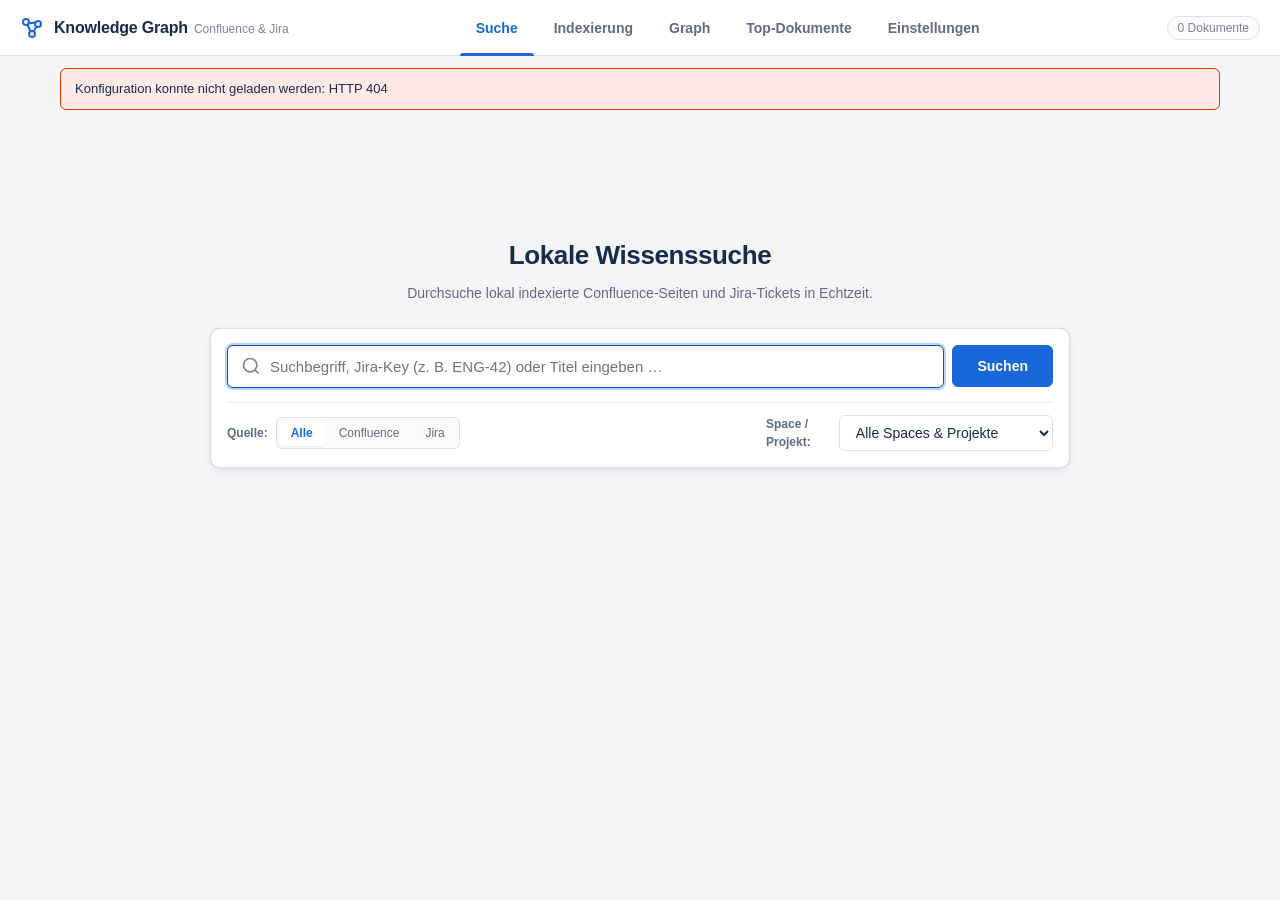
==== commit 45346d0a: "ship improvments" ====
--- a/web/index.html
+++ b/web/index.html
@@ -41,6 +41,9 @@
           <button type="button" role="tab" id="tab-graph" class="nav-tab" aria-selected="false" aria-controls="panel-graph" tabindex="-1">
             <span class="tab-label">Graph</span>
           </button>
+          <button type="button" role="tab" id="tab-top" class="nav-tab" aria-selected="false" aria-controls="panel-top" tabindex="-1">
+            <span class="tab-label">Top-Dokumente</span>
+          </button>
           <button type="button" role="tab" id="tab-settings" class="nav-tab" aria-selected="false" aria-controls="panel-settings" tabindex="-1">
             <span class="tab-label">Einstellungen</span>
           </button>
@@ -132,7 +135,7 @@
             </div>
             <div class="indexing-header-actions">
               <button type="button" class="btn btn-secondary" id="job-refresh-existing-btn" title="Aktualisiert nur bereits indexierte Dokumente aus Confluence/Jira">
-                <svg width="15" height="15" viewBox="0 0 24 24" fill="none" stroke="currentColor" stroke-width="2" stroke-linecap="round" stroke-linejoin="round" aria-hidden="true" style="margin-right: 6px;"><path d="M21.5 2v6h-6M21.34 15.57a10 10 0 1 1-.57-8.38l5.67-5.67"/></svg>
+                <svg width="15" height="15" viewBox="0 0 24 24" fill="none" stroke="currentColor" stroke-width="2" stroke-linecap="round" stroke-linejoin="round" aria-hidden="true" class="btn-leading-icon"><path d="M21.5 2v6h-6M21.34 15.57a10 10 0 1 1-.57-8.38l5.67-5.67"/></svg>
                 Bestehende aktualisieren (Refresh existing)
               </button>
             </div>
@@ -204,6 +207,10 @@
               <div class="counter-item">
                 <span class="counter-label">Queue-Größe</span>
                 <span class="counter-val" id="job-queue-size">0</span>
+              </div>
+              <div class="counter-item">
+                <span class="counter-label" title="Bereits indexierte Dokumente, die ohne neuen Abruf übernommen wurden">Wiederverwendet</span>
+                <span class="counter-val" id="job-reused">0</span>
               </div>
             </div>
 
@@ -261,11 +268,30 @@
               <!-- Group 1: Start -->
               <fieldset class="form-fieldset">
                 <legend class="fieldset-legend">Einstieg</legend>
-                <div class="form-group">
-                  <label for="job-start-page" class="field-label">Confluence-Start-URL oder Page-ID <span class="required-mark" aria-hidden="true">*</span></label>
-                  <input type="text" id="job-start-page" name="start_page" class="text-input" placeholder="z. B. https://confluence.intern/display/SPACE/Titel oder 12345" required>
-                  <span class="field-hint">Vollständige URL einer Confluence-Seite oder numerische Page-ID.</span>
-                </div>
+                <div class="form-grid-2">
+                  <div class="form-group">
+                    <label for="job-start-page" class="field-label">Confluence-Start-URL oder Page-ID</label>
+                    <input type="text" id="job-start-page" name="start_page" class="text-input" placeholder="z. B. https://confluence.intern/display/SPACE/Titel oder 12345">
+                    <span class="field-hint">Vollständige URL einer Confluence-Seite, numerische Page-ID oder space:KEY.</span>
+                  </div>
+                <div class="form-group">
+                  <label for="job-space-key" class="field-label">Oder Confluence Space-Key (Vollständiger Space-Crawl)</label>
+                  <input type="text" id="job-space-key" name="space_key" class="text-input" placeholder="z. B. PROJ, KAFKA oder TEAM">
+                  <span class="field-hint">Findet alle Seiten des Spaces über die Confluence Content API (inkl. isolierter Seiten ohne eingehende Links).</span>
+                </div>
+              </div>
+              <div class="form-grid-2">
+                <div class="form-group">
+                  <label for="job-space-keys" class="field-label">Mehrere Spaces (kommagetrennt)</label>
+                  <input type="text" id="job-space-keys" name="space_keys" class="text-input" placeholder="z. B. PROJ, KAFKA, TEAM">
+                  <span class="field-hint">Space-Crawl für alle angegebenen Keys; hat Vorrang vor dem einzelnen Space-Key oben.</span>
+                </div>
+                <div class="form-group">
+                  <label for="job-modified-since" class="field-label">Nur Änderungen seit Datum (optional)</label>
+                  <input type="date" id="job-modified-since" name="modified_since" class="text-input">
+                  <span class="field-hint">Aktualisiert nur Seiten, die seit diesem Datum geändert wurden (z. B. „letzte Woche“ = Datum von vor 7 Tagen).</span>
+                </div>
+              </div>
               </fieldset>
 
               <!-- Group 2: Mengengrenzen -->
@@ -345,6 +371,11 @@
                     <label for="job-max-retries" class="field-label">Max. Retries</label>
                     <input type="number" id="job-max-retries" name="max_retries" class="number-input">
                     <span class="field-hint">Wiederholungsversuche bei 429/5xx</span>
+                  </div>
+                  <div class="form-group">
+                    <label for="job-batch-fetch-size" class="field-label">Batch-Größe (Dokumente je Request)</label>
+                    <input type="number" id="job-batch-fetch-size" name="batch_fetch_size" class="number-input" min="1" max="100">
+                    <span class="field-hint">Confluence/Jira-Bulk: bis zu 100 Seiten bzw. Tickets pro API-Request (1–100)</span>
                   </div>
                 </div>
               </fieldset>
@@ -472,6 +503,16 @@
               </div>
             </details>
 
+            <div class="graph-toolbar-divider" aria-hidden="true"></div>
+
+            <button type="button" class="btn btn-secondary btn-sm" id="graph-importance-btn" title="Knoten nach Wichtigkeit (eingehende Links) skalieren und zentral anordnen" aria-pressed="false">
+              <svg width="14" height="14" viewBox="0 0 24 24" fill="none" stroke="currentColor" stroke-width="2" stroke-linecap="round" stroke-linejoin="round" aria-hidden="true" class="btn-leading-icon">
+                <circle cx="12" cy="12" r="3"></circle>
+                <circle cx="12" cy="12" r="8" stroke-dasharray="2 2"></circle>
+              </svg>
+              <span>Wichtigkeits-Modus</span>
+            </button>
+
             <div class="graph-toolbar-spacer"></div>
 
             <div class="graph-zoom-controls">
@@ -551,6 +592,93 @@
                 </div>
               </div>
             </aside>
+          </div>
+        </div>
+      </section>
+
+      <!-- TAB: TOP-DOKUMENTE -->
+      <section role="tabpanel" id="panel-top" class="tab-panel" aria-labelledby="tab-top" tabindex="0" hidden>
+        <div class="top-docs-container">
+          <div class="top-docs-header-row">
+            <div>
+              <h2 class="section-title">Wichtigste Dokumente (Top-Verlinkungen)</h2>
+              <p class="section-desc">Dokumente mit den meisten eingehenden Links – sortiert nach Relevanz im lokalen Wissensnetzwerk.</p>
+            </div>
+            <div class="top-docs-header-actions">
+              <button type="button" class="btn btn-secondary btn-sm" id="top-refresh-btn" title="Top-Dokumente neu laden">
+                <svg width="14" height="14" viewBox="0 0 24 24" fill="none" stroke="currentColor" stroke-width="2" stroke-linecap="round" stroke-linejoin="round" aria-hidden="true" class="btn-leading-icon"><path d="M21.5 2v6h-6M21.34 15.57a10 10 0 1 1-.57-8.38l5.67-5.67"/></svg>
+                Aktualisieren
+              </button>
+            </div>
+          </div>
+
+          <!-- Filterleiste -->
+          <div class="top-docs-filters-bar">
+            <div class="filter-group">
+              <span class="filter-label">Quelle:</span>
+              <div class="segmented-control" role="radiogroup" aria-label="Top-Dokumente Typfilter">
+                <input type="radio" name="top-type" id="top-type-all" value="all" checked>
+                <label for="top-type-all">Alle</label>
+
+                <input type="radio" name="top-type" id="top-type-confluence" value="confluence">
+                <label for="top-type-confluence">Confluence</label>
+
+                <input type="radio" name="top-type" id="top-type-jira" value="jira">
+                <label for="top-type-jira">Jira</label>
+              </div>
+            </div>
+
+            <div class="filter-group">
+              <label for="top-project-select" class="filter-label">Space / Projekt:</label>
+              <select id="top-project-select" class="select-input select-sm">
+                <option value="">Alle Spaces &amp; Projekte</option>
+              </select>
+            </div>
+
+            <div class="filter-group">
+              <label for="top-limit-select" class="filter-label">Limit:</label>
+              <select id="top-limit-select" class="select-input select-sm">
+                <option value="25">25</option>
+                <option value="50" selected>50</option>
+                <option value="100">100</option>
+                <option value="200">200</option>
+              </select>
+            </div>
+
+            <div class="filter-group top-search-group">
+              <label for="top-search-input" class="sr-only">Titel- oder Key-Filter</label>
+              <input type="search" id="top-search-input" class="search-input search-input-sm" placeholder="Nach Titel oder Key filtern …" autocomplete="off" spellcheck="false">
+            </div>
+          </div>
+
+          <!-- Meta-Bar mit Zähler -->
+          <div class="top-docs-meta-bar" id="top-meta-bar">
+            <span class="top-docs-meta-text" id="top-meta-text">Lade Daten …</span>
+          </div>
+
+          <!-- Tabelle -->
+          <div class="top-docs-table-wrapper">
+            <table class="top-docs-table" id="top-docs-table" aria-label="Meistverlinkte Dokumente">
+              <thead>
+                <tr>
+                  <th scope="col" class="th-rank">Rang</th>
+                  <th scope="col" class="th-incoming">Eingehende Links</th>
+                  <th scope="col" class="th-title">Dokument / Titel</th>
+                  <th scope="col" class="th-type">Typ</th>
+                  <th scope="col" class="th-space">Space / Projekt</th>
+                  <th scope="col" class="th-outgoing">Ausgehend</th>
+                  <th scope="col" class="th-status">Status</th>
+                  <th scope="col" class="th-actions">Aktionen</th>
+                </tr>
+              </thead>
+              <tbody id="top-docs-tbody">
+                <!-- Dynamisch befüllt -->
+              </tbody>
+            </table>
+          </div>
+
+          <div class="top-docs-empty-state" id="top-empty-state" hidden>
+            <p>Keine Dokumente gefunden. Starte einen Indexierungs-Job, um Dokumente und Verlinkungen zu erfassen.</p>
           </div>
         </div>
       </section>
@@ -622,6 +750,56 @@
                   <input type="password" id="setting-confluence-token" class="text-input" autocomplete="off" placeholder="Neues Token eingeben …">
                   <span class="token-status-badge" id="setting-confluence-token-status" hidden>Gespeichert</span>
                   <button type="button" class="btn btn-ghost btn-sm" id="setting-confluence-token-clear" hidden>Token entfernen</button>
+                </div>
+              </div>
+            </fieldset>
+
+            <!-- Confluence spaces & incremental updates -->
+            <fieldset class="form-fieldset">
+              <legend class="fieldset-legend">Confluence-Spaces &amp; Aktualisierung</legend>
+
+              <div class="spaces-toolbar">
+                <button type="button" class="btn btn-secondary" id="spaces-load-btn">Spaces laden</button>
+                <input type="search" id="spaces-filter" class="text-input spaces-filter" placeholder="Nach Name oder Key filtern …" aria-label="Spaces filtern">
+                <button type="button" class="btn btn-ghost btn-sm" id="spaces-select-all">Alle auswählen</button>
+                <button type="button" class="btn btn-ghost btn-sm" id="spaces-select-none">Auswahl aufheben</button>
+                <span class="spaces-status" id="spaces-status" aria-live="polite"></span>
+              </div>
+
+              <div class="spaces-list" id="spaces-list" role="group" aria-label="Verfügbare Confluence-Spaces">
+                <p class="spaces-empty">Spaces werden geladen …</p>
+              </div>
+
+              <div class="spaces-actions">
+                <button type="button" class="btn btn-primary" id="spaces-index-btn">Ausgewählte Spaces indexieren</button>
+                <span class="field-hint" id="spaces-selection-hint"></span>
+              </div>
+
+              <div class="spaces-modified">
+                <div class="form-group">
+                  <label for="setting-modified-since" class="field-label">Geänderte Seiten seit</label>
+                  <input type="date" id="setting-modified-since" class="text-input">
+                </div>
+                <div class="form-group">
+                  <label class="checkbox-control checkbox-margin-top">
+                    <input type="checkbox" id="setting-modified-scope-selected" checked>
+                    <span class="checkbox-label">Nur ausgewählte Spaces</span>
+                  </label>
+                </div>
+                <button type="button" class="btn btn-secondary" id="modified-index-btn">Geänderte Seiten indexieren</button>
+              </div>
+
+              <span class="field-hint">Der Änderungs-Modus lädt alle Seiten, die seit dem Datum zuletzt geändert wurden (Confluence CQL) und aktualisiert deren Index-Einträge – ideal für den regelmäßigen Abgleich, z. B. „seit letzter Woche“. Die Auswahl wird mit „Einstellungen speichern“ dauerhaft gespeichert.</span>
+            </fieldset>
+
+            <!-- Crawl-Standardwerte -->
+            <fieldset class="form-fieldset">
+              <legend class="fieldset-legend">Crawl-Standardwerte</legend>
+              <div class="form-grid-2">
+                <div class="form-group">
+                  <label for="setting-crawl-batch-fetch-size" class="field-label">Batch-Größe (Dokumente je API-Request, 1–100)</label>
+                  <input type="number" id="setting-crawl-batch-fetch-size" class="number-input" min="1" max="100">
+                  <span class="field-hint">Standard für neue Jobs: Confluence-Seiten bzw. Jira-Tickets, die mit einem Request vorgeladen werden. Pro Job änderbar im Reiter „Indexierung“ (Netzwerk &amp; Rate-Limiting).</span>
                 </div>
               </div>
             </fieldset>
--- a/web/style.css
+++ b/web/style.css
@@ -432,6 +432,11 @@
   line-height: 1;
 }
 
+/* Inline-SVG vor einer Button-Beschriftung (Abstand kommt aus .btn gap) */
+.btn-leading-icon {
+  flex: none;
+}
+
 /* Text Inputs, Selects & Textareas */
 
 .text-input, .number-input, .select-input, .textarea-input {
@@ -1114,7 +1119,7 @@
 
 .job-counters-grid {
   display: grid;
-  grid-template-columns: repeat(6, 1fr);
+  grid-template-columns: repeat(auto-fit, minmax(118px, 1fr));
   gap: 12px;
   background-color: var(--bg-subtle);
   border: 1px solid var(--border-light);
@@ -1970,3 +1975,420 @@
   flex: 0 0 auto;
   min-height: 0;
 }
+
+
+/* ==========================================================================
+   Wichtigkeits-Modus im Graph
+   ========================================================================== */
+
+#graph-importance-btn.active {
+  background-color: var(--confluence-blue);
+  color: #fff;
+  border-color: var(--confluence-blue);
+}
+
+#graph-importance-btn.active svg {
+  stroke: #fff;
+}
+
+/* ==========================================================================
+   TAB: TOP-DOKUMENTE (Wichtigste Dokumente)
+   ========================================================================== */
+
+.top-docs-container {
+  max-width: 1200px;
+  width: 100%;
+  margin: 0 auto;
+  padding: 30px 24px 60px 24px;
+  display: flex;
+  flex-direction: column;
+  gap: 16px;
+}
+
+.top-docs-header-row {
+  display: flex;
+  justify-content: space-between;
+  align-items: flex-start;
+  gap: 16px;
+}
+
+.top-docs-header-actions {
+  display: flex;
+  align-items: center;
+  gap: 8px;
+}
+
+.top-docs-filters-bar {
+  display: flex;
+  flex-wrap: wrap;
+  align-items: center;
+  gap: 12px;
+  background-color: var(--bg-surface);
+  border: 1px solid var(--border-light);
+  border-radius: var(--radius-md);
+  padding: 10px 14px;
+  box-shadow: var(--shadow-sm);
+}
+
+.top-search-group {
+  flex: 1;
+  min-width: 200px;
+}
+
+.search-input-sm {
+  width: 100%;
+  padding: 5px 10px;
+  font-size: 12px;
+}
+
+.top-docs-meta-bar {
+  font-size: 12px;
+  color: var(--text-sub);
+  display: flex;
+  align-items: center;
+  justify-content: space-between;
+  padding: 0 4px;
+}
+
+.top-docs-table-wrapper {
+  background-color: var(--bg-surface);
+  border: 1px solid var(--border-light);
+  border-radius: var(--radius-md);
+  overflow-x: auto;
+  box-shadow: var(--shadow-sm);
+}
+
+.top-docs-table {
+  width: 100%;
+  border-collapse: collapse;
+  font-size: 13px;
+  text-align: left;
+}
+
+.top-docs-table th {
+  background-color: var(--bg-subtle);
+  color: var(--text-muted);
+  font-weight: 600;
+  font-size: 11px;
+  text-transform: uppercase;
+  letter-spacing: 0.4px;
+  padding: 10px 14px;
+  border-bottom: 1px solid var(--border-light);
+  white-space: nowrap;
+}
+
+.top-docs-table td {
+  padding: 10px 14px;
+  border-bottom: 1px solid var(--border-subtle);
+  vertical-align: middle;
+}
+
+.top-doc-row:last-child td {
+  border-bottom: none;
+}
+
+.top-doc-row:hover td {
+  background-color: var(--bg-hover);
+}
+
+/* Rank column */
+.th-rank, .td-rank {
+  width: 60px;
+  text-align: center;
+}
+
+.rank-badge {
+  display: inline-flex;
+  align-items: center;
+  justify-content: center;
+  width: 32px;
+  height: 26px;
+  border-radius: var(--radius-sm);
+  font-weight: 700;
+  font-size: 12px;
+}
+
+.rank-badge-1 {
+  background-color: #ffd700;
+  color: #5c4300;
+  box-shadow: 0 1px 3px rgba(0, 0, 0, 0.2);
+}
+
+.rank-badge-2 {
+  background-color: #e2e8f0;
+  color: #334155;
+  box-shadow: 0 1px 3px rgba(0, 0, 0, 0.15);
+}
+
+.rank-badge-3 {
+  background-color: #e8a87c;
+  color: #4a2105;
+  box-shadow: 0 1px 3px rgba(0, 0, 0, 0.15);
+}
+
+.rank-badge-default {
+  background-color: var(--bg-subtle);
+  color: var(--text-muted);
+  border: 1px solid var(--border-subtle);
+}
+
+/* Incoming link column */
+.th-incoming, .td-incoming {
+  width: 140px;
+  white-space: nowrap;
+}
+
+.incoming-count-badge {
+  display: inline-flex;
+  align-items: center;
+  gap: 4px;
+  font-weight: 700;
+  font-size: 12px;
+  padding: 3px 10px;
+  border-radius: var(--radius-full);
+  background-color: var(--confluence-bg);
+  color: var(--confluence-blue);
+  border: 1px solid var(--confluence-blue);
+}
+
+/* Title column */
+.th-title, .td-title {
+  min-width: 250px;
+}
+
+.top-doc-title-link {
+  font-weight: 600;
+  color: var(--text-main);
+  text-decoration: none;
+  font-size: 13px;
+  line-height: 1.4;
+  display: block;
+}
+
+.top-doc-title-link:hover {
+  color: var(--confluence-blue);
+  text-decoration: underline;
+}
+
+.top-doc-uid-sub {
+  font-size: 11px;
+  font-family: var(--font-mono);
+  color: var(--text-muted);
+  margin-top: 2px;
+}
+
+/* Type pill */
+.type-pill {
+  display: inline-block;
+  font-size: 11px;
+  font-weight: 700;
+  padding: 2px 7px;
+  border-radius: var(--radius-sm);
+  text-transform: uppercase;
+}
+
+.type-pill-confluence {
+  background-color: var(--confluence-bg);
+  color: var(--confluence-blue);
+  border: 1px solid var(--confluence-blue);
+}
+
+.type-pill-jira {
+  background-color: var(--jira-bg);
+  color: var(--jira-orange);
+  border: 1px solid var(--jira-orange);
+}
+
+/* Space column */
+.th-space, .td-space {
+  font-size: 12px;
+  color: var(--text-sub);
+  white-space: nowrap;
+}
+
+/* Outgoing column */
+.th-outgoing, .td-outgoing {
+  width: 80px;
+  text-align: center;
+  font-variant-numeric: tabular-nums;
+  color: var(--text-sub);
+}
+
+/* Status tag */
+.th-status, .td-status {
+  width: 100px;
+  white-space: nowrap;
+}
+
+.status-tag {
+  display: inline-block;
+  font-size: 11px;
+  font-weight: 600;
+  padding: 2px 6px;
+  border-radius: var(--radius-sm);
+}
+
+.status-tag.status-indexed {
+  background-color: var(--status-success-bg);
+  color: var(--status-success);
+}
+
+.status-tag.status-ref {
+  background-color: var(--bg-subtle);
+  color: var(--text-muted);
+  border: 1px dashed var(--border-light);
+}
+
+/* Actions column */
+.th-actions, .td-actions {
+  width: 130px;
+  white-space: nowrap;
+  text-align: right;
+}
+
+.btn-xs {
+  padding: 3px 8px;
+  font-size: 11px;
+  line-height: 1.2;
+}
+
+.top-docs-empty-state {
+  text-align: center;
+  padding: 48px 16px;
+  color: var(--text-muted);
+  background-color: var(--bg-surface);
+  border: 1px solid var(--border-light);
+  border-radius: var(--radius-md);
+  font-size: 14px;
+}
+
+/* ==========================================================================
+   Einstellungen: Confluence-Spaces & Aktualisierung
+   ========================================================================== */
+
+.spaces-toolbar {
+  display: flex;
+  align-items: center;
+  gap: 8px;
+  flex-wrap: wrap;
+  margin-bottom: 10px;
+}
+
+.spaces-filter {
+  flex: 1 1 220px;
+  min-width: 180px;
+  max-width: 340px;
+}
+
+.spaces-status {
+  font-size: 12px;
+  color: var(--text-sub);
+}
+
+.spaces-status.is-error {
+  color: var(--status-danger);
+}
+
+.spaces-list {
+  display: grid;
+  grid-template-columns: repeat(auto-fill, minmax(250px, 1fr));
+  gap: 2px 8px;
+  max-height: 260px;
+  overflow-y: auto;
+  padding: 6px;
+  border: 1px solid var(--border-light);
+  border-radius: var(--radius-md);
+  background-color: var(--bg-subtle);
+}
+
+.spaces-empty {
+  grid-column: 1 / -1;
+  margin: 0;
+  padding: 12px 10px;
+  font-size: 12px;
+  color: var(--text-muted);
+}
+
+.space-item {
+  display: flex;
+  align-items: center;
+  gap: 8px;
+  padding: 5px 8px;
+  border-radius: var(--radius-sm);
+  font-size: 13px;
+  color: var(--text-main);
+  cursor: pointer;
+}
+
+.space-item:hover {
+  background-color: var(--bg-hover);
+}
+
+.space-item input[type="checkbox"] {
+  flex: none;
+  cursor: pointer;
+}
+
+.space-name {
+  flex: 1 1 auto;
+  min-width: 0;
+  overflow: hidden;
+  text-overflow: ellipsis;
+  white-space: nowrap;
+}
+
+.space-badges {
+  display: inline-flex;
+  gap: 4px;
+  flex: none;
+}
+
+.space-key {
+  font-family: var(--font-mono);
+  font-size: 11px;
+  padding: 1px 6px;
+  border-radius: var(--radius-sm);
+  background-color: var(--confluence-bg);
+  color: var(--confluence-blue);
+  white-space: nowrap;
+}
+
+.space-type {
+  font-size: 11px;
+  padding: 1px 6px;
+  border-radius: var(--radius-sm);
+  background-color: var(--bg-active);
+  color: var(--text-sub);
+  white-space: nowrap;
+}
+
+.spaces-actions {
+  display: flex;
+  align-items: center;
+  gap: 12px;
+  flex-wrap: wrap;
+  margin-top: 12px;
+}
+
+.spaces-actions .field-hint {
+  margin-top: 0;
+}
+
+.spaces-modified {
+  display: flex;
+  align-items: flex-end;
+  gap: 16px;
+  flex-wrap: wrap;
+  margin-top: 14px;
+  padding-top: 14px;
+  border-top: 1px dashed var(--border-light);
+}
+
+.spaces-modified .form-group {
+  margin-bottom: 0;
+}
+
+.spaces-modified .checkbox-control {
+  margin-top: 0;
+  margin-bottom: 8px;
+}
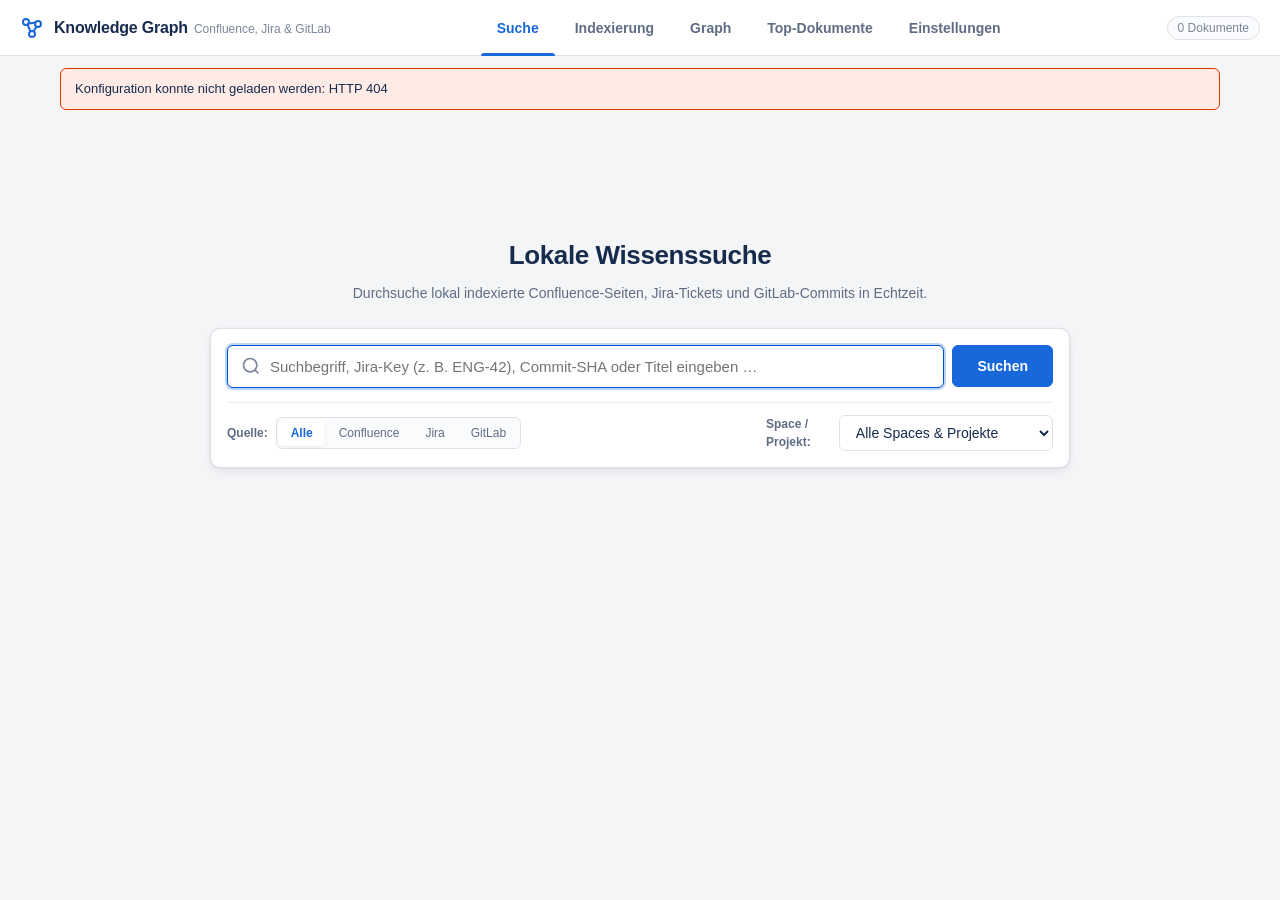
==== commit 640dbb4d: "add gitlab indexation" ====
--- a/web/index.html
+++ b/web/index.html
@@ -3,10 +3,12 @@
 <head>
   <meta charset="utf-8">
   <meta name="viewport" content="width=device-width, initial-scale=1.0">
-  <title>Lokaler Knowledge Graph · Confluence &amp; Jira</title>
+  <title>Lokaler Knowledge Graph · Confluence, Jira &amp; GitLab</title>
   <link rel="stylesheet" href="style.css">
   <script defer src="graph-layout-worker.js"></script>
   <script defer src="graph.js"></script>
+  <script defer src="graph-flight-layout.js"></script>
+  <script defer src="graph-flight.js"></script>
   <script defer src="app.js"></script>
 </head>
 <body>
@@ -25,7 +27,7 @@
         </div>
         <div class="brand-text">
           <h1 class="brand-title">Knowledge Graph</h1>
-          <span class="brand-subtitle">Confluence &amp; Jira</span>
+          <span class="brand-subtitle">Confluence, Jira &amp; GitLab</span>
         </div>
       </div>
 
@@ -65,7 +67,7 @@
         <div class="search-view-container" id="search-view-container">
           <div class="search-hero" id="search-hero">
             <h2 class="search-hero-title">Lokale Wissenssuche</h2>
-            <p class="search-hero-desc">Durchsuche lokal indexierte Confluence-Seiten und Jira-Tickets in Echtzeit.</p>
+            <p class="search-hero-desc">Durchsuche lokal indexierte Confluence-Seiten, Jira-Tickets und GitLab-Commits in Echtzeit.</p>
           </div>
 
           <form class="search-form" id="search-form" role="search" novalidate>
@@ -75,7 +77,7 @@
                 <circle cx="11" cy="11" r="8"></circle>
                 <line x1="21" y1="21" x2="16.65" y2="16.65"></line>
               </svg>
-              <input type="search" id="search-input" class="search-input" placeholder="Suchbegriff, Jira-Key (z. B. ENG-42) oder Titel eingeben …" autocomplete="off" spellcheck="false" maxlength="200">
+              <input type="search" id="search-input" class="search-input" placeholder="Suchbegriff, Jira-Key (z. B. ENG-42), Commit-SHA oder Titel eingeben …" autocomplete="off" spellcheck="false" maxlength="200">
               <button type="button" class="search-clear-btn" id="search-clear-btn" hidden aria-label="Suche löschen">
                 <svg width="16" height="16" viewBox="0 0 24 24" fill="none" stroke="currentColor" stroke-width="2">
                   <line x1="18" y1="6" x2="6" y2="18"></line>
@@ -97,6 +99,9 @@
 
                   <input type="radio" name="search-type" id="search-type-jira" value="jira">
                   <label for="search-type-jira">Jira</label>
+
+                  <input type="radio" name="search-type" id="search-type-gitlab" value="gitlab">
+                  <label for="search-type-gitlab">GitLab</label>
                 </div>
               </div>
 
@@ -131,10 +136,10 @@
           <div class="indexing-header-row">
             <div>
               <h2 class="section-title">Indexierung &amp; Crawl-Verwaltung</h2>
-              <p class="section-desc">Starte und überwache lokale Indexierungs-Jobs für Confluence-Bereiche und Jira-Tickets.</p>
+              <p class="section-desc">Starte und überwache lokale Indexierungs-Jobs für Confluence-Bereiche, Jira-Tickets und GitLab-Commits.</p>
             </div>
             <div class="indexing-header-actions">
-              <button type="button" class="btn btn-secondary" id="job-refresh-existing-btn" title="Aktualisiert nur bereits indexierte Dokumente aus Confluence/Jira">
+              <button type="button" class="btn btn-secondary" id="job-refresh-existing-btn" title="Aktualisiert nur bereits indexierte Dokumente aus Confluence/Jira/GitLab">
                 <svg width="15" height="15" viewBox="0 0 24 24" fill="none" stroke="currentColor" stroke-width="2" stroke-linecap="round" stroke-linejoin="round" aria-hidden="true" class="btn-leading-icon"><path d="M21.5 2v6h-6M21.34 15.57a10 10 0 1 1-.57-8.38l5.67-5.67"/></svg>
                 Bestehende aktualisieren (Refresh existing)
               </button>
@@ -146,7 +151,7 @@
             <div class="stat-card">
               <div class="stat-label">Dokumente gesamt</div>
               <div class="stat-value" id="stat-docs-total">—</div>
-              <div class="stat-subtext" id="stat-docs-breakdown">Confluence: — · Jira: —</div>
+              <div class="stat-subtext" id="stat-docs-breakdown">Confluence: — · Jira: — · GitLab: —</div>
             </div>
             <div class="stat-card">
               <div class="stat-label">Beziehungen (Kanten)</div>
@@ -292,6 +297,13 @@
                   <span class="field-hint">Aktualisiert nur Seiten, die seit diesem Datum geändert wurden (z. B. „letzte Woche“ = Datum von vor 7 Tagen).</span>
                 </div>
               </div>
+              <div class="form-grid-2">
+                <div class="form-group">
+                  <label for="job-gitlab-since" class="field-label">GitLab-Commits seit Datum (optional)</label>
+                  <input type="date" id="job-gitlab-since" name="gitlab_since" class="text-input">
+                  <span class="field-hint">Nur Commits nach diesem Datum indexieren.</span>
+                </div>
+              </div>
               </fieldset>
 
               <!-- Group 2: Mengengrenzen -->
@@ -309,9 +321,14 @@
                     <span class="field-hint">Grenze erfolgreicher Ticketabrufe</span>
                   </div>
                   <div class="form-group">
+                    <label for="job-max-gitlab-commits" class="field-label">Max. GitLab-Commits</label>
+                    <input type="number" id="job-max-gitlab-commits" name="max_gitlab_commits" class="number-input">
+                    <span class="field-hint">Grenze erfolgreicher Commit-Abrufe</span>
+                  </div>
+                  <div class="form-group">
                     <label for="job-max-total-documents" class="field-label">Max. Dokumente gesamt</label>
                     <input type="number" id="job-max-total-documents" name="max_total_documents" class="number-input">
-                    <span class="field-hint">Summe beider Typen</span>
+                    <span class="field-hint">Summe aller Dokumenttypen</span>
                   </div>
                   <div class="form-group">
                     <label for="job-max-links-per-document" class="field-label">Max. Links je Dokument</label>
@@ -361,6 +378,11 @@
                     <label for="job-jira-sleep-seconds" class="field-label">Jira-Sleep (s)</label>
                     <input type="number" id="job-jira-sleep-seconds" name="jira_sleep_seconds" class="number-input" step="0.1">
                     <span class="field-hint">Mindestabstand zwischen Jira-Requests</span>
+                  </div>
+                  <div class="form-group">
+                    <label for="job-gitlab-sleep-seconds" class="field-label">GitLab-Sleep (s)</label>
+                    <input type="number" id="job-gitlab-sleep-seconds" name="gitlab_sleep_seconds" class="number-input" step="0.1">
+                    <span class="field-hint">Mindestabstand zwischen GitLab-Requests</span>
                   </div>
                   <div class="form-group">
                     <label for="job-request-timeout-seconds" class="field-label">Request-Timeout (s)</label>
@@ -420,11 +442,16 @@
                     <input type="checkbox" id="job-refresh-existing" name="refresh_existing">
                     <span class="checkbox-label">Bestehende Inhalte aktualisieren</span>
                   </label>
+                  <label class="checkbox-control">
+                    <input type="checkbox" id="job-gitlab-only" name="gitlab_only">
+                    <span class="checkbox-label">Nur GitLab-Commits indexieren (gitlab_only)</span>
+                  </label>
                 </div>
               </fieldset>
 
               <div class="form-actions">
                 <button type="submit" class="btn btn-primary" id="job-start-btn">Indexierung starten</button>
+                <button type="button" class="btn btn-secondary" id="job-gitlab-only-btn" title="Nur GitLab-Commits indexieren">GitLab-Commits indexieren</button>
                 <button type="button" class="btn btn-secondary" id="job-refresh-existing-form-btn" title="Nur vorhandene Dokumente neu abrufen und aktualisieren">Bestehende aktualisieren (Refresh existing)</button>
               </div>
             </form>
@@ -458,17 +485,39 @@
 
             <div class="graph-control-item">
               <label for="graph-max-nodes-input" class="toolbar-label">Max. Knoten:</label>
-              <input type="number" id="graph-max-nodes-input" class="number-input number-sm" value="5000" min="10" max="20000">
-            </div>
-
-            <div class="graph-control-item">
-              <label for="graph-type-filter" class="toolbar-label">Typ:</label>
-              <select id="graph-type-filter" class="select-input select-sm">
-                <option value="all" selected>Alle</option>
-                <option value="confluence">Nur Confluence</option>
-                <option value="jira">Nur Jira</option>
-              </select>
-            </div>
+              <input type="number" id="graph-max-nodes-input" class="number-input number-sm" value="5000" min="10" max="100000">
+            </div>
+
+            <div class="graph-control-item graph-source-toggles" role="group" aria-label="Datenquellen für Graph">
+              <span class="toolbar-label">Quellen:</span>
+              <label class="checkbox-control checkbox-sm graph-source-label" title="Confluence-Seiten einblenden">
+                <input type="checkbox" id="graph-source-confluence" checked>
+                <span>Confluence</span>
+              </label>
+              <label class="checkbox-control checkbox-sm graph-source-label" title="Jira-Tickets einblenden (standardmäßig ausgeblendet)">
+                <input type="checkbox" id="graph-source-jira">
+                <span>Jira</span>
+              </label>
+              <label class="checkbox-control checkbox-sm graph-source-label" title="GitLab-Commits einblenden (standardmäßig ausgeblendet)">
+                <input type="checkbox" id="graph-source-gitlab">
+                <span>GitLab</span>
+              </label>
+            </div>
+            <div class="graph-control-item" id="graph-filter-jira-gitlab-container">
+              <label class="checkbox-control checkbox-sm graph-filter-label" id="graph-filter-jira-gitlab-label" title="Nur Jira-Tickets mit verknüpften GitLab-Commits anzeigen">
+                <input type="checkbox" id="graph-filter-jira-gitlab">
+                <span>Nur Tickets mit GitLab</span>
+              </label>
+            </div>
+            <select id="graph-type-filter" class="select-input select-sm" hidden aria-hidden="true">
+              <option value="all">Alle</option>
+              <option value="confluence" selected>Nur Confluence</option>
+              <option value="jira">Nur Jira</option>
+              <option value="gitlab">Nur GitLab</option>
+              <option value="jira,gitlab">Jira &amp; GitLab</option>
+              <option value="confluence,gitlab">Confluence &amp; GitLab</option>
+              <option value="confluence,jira">Confluence &amp; Jira</option>
+            </select>
 
             <div class="graph-toolbar-divider" aria-hidden="true"></div>
 
@@ -513,6 +562,26 @@
               <span>Wichtigkeits-Modus</span>
             </button>
 
+            <button type="button" class="btn btn-secondary btn-sm" id="graph-flight-btn" aria-pressed="false" aria-controls="graph-flight-container" title="Durch Spaces und ihre Geschichte fliegen">
+              <svg width="14" height="14" viewBox="0 0 24 24" fill="none" stroke="currentColor" stroke-width="2" aria-hidden="true" class="btn-leading-icon">
+                <path d="m12 2 9 5v10l-9 5-9-5V7Z M3 7l9 5 9-5 M12 12v10"></path>
+              </svg>
+              <span>3D-Zeitflug</span>
+            </button>
+            <button type="button" class="btn btn-secondary btn-sm" id="graph-timeline-btn" aria-pressed="false" title="Zeitachse mit Jahreszahlen entlang der Zeitrichtung" hidden>
+              <svg width="14" height="14" viewBox="0 0 24 24" fill="none" stroke="currentColor" stroke-width="2" stroke-linecap="round" stroke-linejoin="round" aria-hidden="true" class="btn-leading-icon">
+                <path d="M3 12h18 M6 9v6 M12 7v10 M18 9v6"></path>
+              </svg>
+              <span>Zeitachse</span>
+            </button>
+            <div class="graph-control-item" id="graph-flight-time-control" hidden>
+              <label for="graph-flight-jira-time" class="toolbar-label">Jira-Zeitachse:</label>
+              <select id="graph-flight-jira-time" class="select-input select-sm">
+                <option value="updated">Letzte Änderung</option>
+                <option value="created">Erstellt am</option>
+              </select>
+            </div>
+
             <div class="graph-toolbar-spacer"></div>
 
             <div class="graph-zoom-controls">
@@ -528,11 +597,31 @@
             <span id="graph-banner-text">Weitere Knoten ausgeblendet. Erhöhe „Max. Knoten“ oder verringere Hops.</span>
           </div>
 
-          <!-- Main workspace: SVG Canvas + Inspector -->
+          <!-- Main workspace: Canvas + Inspector -->
           <div class="graph-workspace">
             <div class="graph-canvas-container" id="graph-canvas-container">
               <canvas id="graph-canvas" class="graph-canvas" tabindex="0" role="application"
                       aria-label="Knowledge Graph. Pfeiltasten wählen Knoten, Enter lädt als Zentrum, Plus/Minus zoomt, 0 zeigt alles."></canvas>
+
+              <div id="graph-flight-container" class="graph-flight-container" hidden>
+                <canvas id="graph-flight-canvas" class="graph-canvas" tabindex="0" role="application"
+                        aria-label="3D-Zeitflug. Ziehen zum Umsehen. W und S oder Mausrad fliegen vor und zurück, A und D seitwärts, Q und E hoch und runter. Null setzt die Ansicht zurück."
+                        aria-describedby="graph-flight-help"></canvas>
+              </div>
+              <div id="graph-flight-hud" class="graph-flight-hud" hidden>
+                <div class="graph-flight-time-caption">Vorne neu · hinten alt</div>
+                <div id="graph-flight-status" role="status" aria-live="polite">Raum wird vorbereitet …</div>
+                <div class="graph-flight-date-hint">Confluence: letzte Änderung &middot; GitLab: Commit-Datum</div>
+                <div id="graph-flight-unknown" class="graph-flight-date-hint" hidden></div>
+              </div>
+              <details id="graph-flight-help" class="graph-flight-help" hidden>
+                <summary>Flugsteuerung</summary>
+                <p>Ziehen: umsehen · Mausrad oder W/S: vor/zurück · A/D: seitwärts · Q/E: hoch/runter · 0: Startposition.</p>
+                <p>Klick: Details · Doppelklick: als Zentrum laden. Tastatursteuerung ist aktiv, wenn der Raum fokussiert ist.</p>
+                <p>Titel naher Objekte erscheinen beim Vorbeiflug automatisch (max. ~8 im Blickfeld).</p>
+                <p>Zeitachse zeigt Jahreszahlen entlang der Flugrichtung, standardmäßig aus.</p>
+                <p>Seiten bilden Space-Cluster. Verknüpfte Tickets liegen beim Space, weitere Tickets in ihrem Jira-Projekt. GitLab-Commits bilden eigene Projekt-Cluster.</p>
+              </details>
 
               <!-- Graph Legend Overlay -->
               <div class="graph-legend" id="graph-legend" aria-label="Graph Legende">
@@ -546,6 +635,10 @@
                   <span>Jira (Ticket)</span>
                 </div>
                 <div class="legend-row">
+                  <span class="legend-swatch node-gitlab"></span>
+                  <span>GitLab (Commit)</span>
+                </div>
+                <div class="legend-row">
                   <span class="legend-swatch node-reference"></span>
                   <span>Nicht indexiert (Referenz)</span>
                 </div>
@@ -565,6 +658,14 @@
                 <div class="legend-row">
                   <span class="legend-line edge-jira"></span>
                   <span>Jira-Beziehung (orange)</span>
+                </div>
+                <div class="legend-row">
+                  <span class="legend-line edge-mentions-jira"></span>
+                  <span>Confluence → Jira (mentions_jira)</span>
+                </div>
+                <div class="legend-row">
+                  <span class="legend-line edge-gitlab-jira"></span>
+                  <span>GitLab-Commit → Jira (grün)</span>
                 </div>
               </div>
 
@@ -625,6 +726,9 @@
 
                 <input type="radio" name="top-type" id="top-type-jira" value="jira">
                 <label for="top-type-jira">Jira</label>
+
+                <input type="radio" name="top-type" id="top-type-gitlab" value="gitlab">
+                <label for="top-type-gitlab">GitLab</label>
               </div>
             </div>
 
@@ -864,6 +968,69 @@
               </div>
             </fieldset>
 
+            <!-- GitLab Configuration -->
+            <fieldset class="form-fieldset">
+              <legend class="fieldset-legend">GitLab-Instanz</legend>
+              <div class="form-grid-2">
+                <div class="form-group">
+                  <label for="setting-gitlab-base-url" class="field-label">Basis-URL</label>
+                  <input type="url" id="setting-gitlab-base-url" class="text-input" placeholder="https://gitlab.com oder https://gitlab.intern">
+                  <span class="field-hint">GitLab.com oder self-managed Instanz ohne Slash am Ende.</span>
+                </div>
+                <div class="form-group" id="group-gitlab-token">
+                  <label for="setting-gitlab-token" class="field-label">Personal Access Token (PAT)</label>
+                  <div class="input-with-action">
+                    <input type="password" id="setting-gitlab-token" class="text-input" autocomplete="off" placeholder="Neues Token eingeben …">
+                    <span class="token-status-badge" id="setting-gitlab-token-status" hidden>Gespeichert</span>
+                    <button type="button" class="btn btn-ghost btn-sm" id="setting-gitlab-token-clear" hidden>Token entfernen</button>
+                  </div>
+                  <span class="field-hint">GitLab PAT mit read_api- bzw. api-Berechtigung.</span>
+                </div>
+              </div>
+
+              <div class="form-grid-2">
+                <div class="form-group">
+                  <label for="setting-gitlab-project-ids" class="field-label">Projekt-IDs oder Pfade (kommagetrennt)</label>
+                  <input type="text" id="setting-gitlab-project-ids" class="text-input" placeholder="dw191299/bonbot, 12, 34">
+                  <span class="field-hint">Numerische IDs (z. B. 42) oder Pfade (z. B. dw191299/bonbot) für GitLab.com und self-managed.</span>
+                </div>
+                <div class="form-group">
+                  <label for="setting-gitlab-issue-prefixes" class="field-label">Jira-Issue-Präfixe (kommagetrennt)</label>
+                  <input type="text" id="setting-gitlab-issue-prefixes" class="text-input" placeholder="API, BUG">
+                  <span class="field-hint">Präfixe für Jira-Tickets in Commit-Messages (Standard: API, BUG).</span>
+                </div>
+              </div>
+
+              <div class="form-group gitlab-projects-picker">
+                <span class="field-label">Projekte mit Zugriff auswählen</span>
+                <div class="spaces-toolbar">
+                  <button type="button" class="btn btn-secondary" id="gitlab-projects-load-btn">Projekte laden</button>
+                  <input type="search" id="gitlab-projects-filter" class="text-input spaces-filter" placeholder="Nach Name oder Pfad filtern …" aria-label="GitLab-Projekte filtern">
+                  <span class="spaces-status" id="gitlab-projects-status" aria-live="polite"></span>
+                </div>
+                <div class="spaces-list" id="gitlab-projects-list" role="group" aria-label="GitLab-Projekte mit Zugriff" hidden></div>
+                <span class="field-hint">Listet alle Projekte, in denen der User des <em>gespeicherten</em> Tokens mindestens Reporter ist (nötig, um Commits privater Projekte zu lesen). Angehakte Projekte landen im Feld „Projekt-IDs oder Pfade“ – danach speichern.</span>
+              </div>
+
+              <div class="form-grid-2">
+                <div class="form-group">
+                  <label for="setting-gitlab-ref-name" class="field-label">Standard-Branch / Ref (optional)</label>
+                  <input type="text" id="setting-gitlab-ref-name" class="text-input" placeholder="main">
+                  <span class="field-hint">Branch-Name oder Tag (leer = Default-Branch des Projekts).</span>
+                </div>
+                <div class="form-group">
+                  <label class="checkbox-control checkbox-margin-top">
+                    <input type="checkbox" id="setting-gitlab-all-branches">
+                    <span class="checkbox-label">Alle Branches durchsuchen (all_branches)</span>
+                  </label>
+                  <label class="checkbox-control checkbox-margin-top">
+                    <input type="checkbox" id="setting-gitlab-require-issue-key" checked>
+                    <span class="checkbox-label">Nur Commits mit passendem Jira-Key indexieren (require_issue_key)</span>
+                  </label>
+                </div>
+              </div>
+            </fieldset>
+
             <!-- HTTP & TLS -->
             <fieldset class="form-fieldset">
               <legend class="fieldset-legend">HTTP / TLS &amp; Netzwerk</legend>
@@ -926,6 +1093,25 @@
 
             <!-- Such- und Graphparameter -->
             <fieldset class="form-fieldset">
+              <legend class="fieldset-legend">MCP-Dokumentausgabe</legend>
+              <p class="field-hint" id="mcp-output-help">Legt die Textmenge pro Dokumentabruf durch einen KI-Assistenten fest.
+                Änderungen gelten ab dem nächsten Abruf. Größere Antworten benötigen mehr Kontext und Tokens.</p>
+              <div class="form-grid-2">
+                <div class="form-group">
+                  <label for="setting-mcp-default-max-chars" class="field-label">Standardausgabe (Zeichen)</label>
+                  <input type="number" id="setting-mcp-default-max-chars" class="number-input" min="100" max="2000000" step="1" aria-describedby="mcp-default-help">
+                  <span class="field-hint" id="mcp-default-help">Textmenge, wenn der Assistent keine Länge angibt. Standard: 20.000 Zeichen.</span>
+                </div>
+                <div class="form-group">
+                  <label for="setting-mcp-max-output-chars" class="field-label">Maximale Ausgabe (Zeichen)</label>
+                  <input type="number" id="setting-mcp-max-output-chars" class="number-input" min="100" max="2000000" step="1" aria-describedby="mcp-max-help">
+                  <span class="field-hint" id="mcp-max-help">Obergrenze auch bei größeren Anfragen. Standard: 500.000, erlaubt: 100 bis 2.000.000 Zeichen.
+                    Muss mindestens der Standardausgabe entsprechen. Begrenzt den Dokumenttext, nicht Metadaten oder Verknüpfungen.</span>
+                </div>
+              </div>
+            </fieldset>
+
+            <fieldset class="form-fieldset">
               <legend class="fieldset-legend">Suche &amp; Graph-Standardwerte</legend>
               <div class="form-grid-2">
                 <div class="form-group">
@@ -938,7 +1124,7 @@
                 </div>
                 <div class="form-group">
                   <label for="setting-graph-max-visible-nodes" class="field-label">Max. sichtbare Knoten im Graph</label>
-                  <input type="number" id="setting-graph-max-visible-nodes" class="number-input" min="10" max="20000">
+                  <input type="number" id="setting-graph-max-visible-nodes" class="number-input" min="10" max="100000">
                 </div>
                 <div class="form-group">
                   <label for="setting-graph-default-hops" class="field-label">Standard-Hops</label>
--- a/web/style.css
+++ b/web/style.css
@@ -22,11 +22,15 @@
   --border-focus: #0052cc;
   --ring-focus: rgba(0, 82, 204, 0.25);
 
-  /* Atlassian-Branding */
+  /* Atlassian & GitLab Branding */
   --confluence-blue: #1868db;
   --confluence-bg: #ebf3fc;
   --jira-orange: #e2740d;
   --jira-bg: #fff4e5;
+  --gitlab-orange: #fc6d26;
+  --gitlab-color: #fc6d26;
+  --gitlab-bg: #fff1ea;
+  --gitlab-jira-green: #1f9d55;
 
   /* Statusfarben */
   --status-success: #00875a;
@@ -75,6 +79,10 @@
     --confluence-bg: rgba(76, 154, 255, 0.15);
     --jira-orange: #ff991f;
     --jira-bg: rgba(255, 153, 31, 0.15);
+    --gitlab-orange: #fc6d26;
+    --gitlab-color: #ff8447;
+    --gitlab-bg: rgba(252, 109, 38, 0.2);
+    --gitlab-jira-green: #3ecf7a;
 
     --status-success: #36b37e;
     --status-success-bg: rgba(54, 179, 126, 0.15);
@@ -858,6 +866,12 @@
   border: 1px solid var(--jira-orange);
 }
 
+.badge-gitlab {
+  background-color: var(--gitlab-bg);
+  color: var(--gitlab-color);
+  border: 1px solid var(--gitlab-color);
+}
+
 .result-url-line {
   font-size: 12px;
   color: var(--text-muted);
@@ -916,6 +930,16 @@
 .meta-chip-status {
   font-weight: 600;
   color: var(--text-main);
+}
+
+.meta-chip-score {
+  color: var(--confluence-blue);
+  font-weight: 600;
+}
+
+.meta-chip-importance {
+  color: var(--jira-orange);
+  font-weight: 600;
 }
 
 .result-graph-link {
@@ -1329,6 +1353,21 @@
   gap: 6px;
 }
 
+.graph-source-toggles {
+  display: inline-flex;
+  align-items: center;
+  gap: 8px;
+}
+
+.graph-source-label {
+  display: inline-flex;
+  align-items: center;
+  gap: 4px;
+  cursor: pointer;
+  font-size: 12px;
+  user-select: none;
+}
+
 .toolbar-label {
   font-size: 12px;
   font-weight: 600;
@@ -1461,6 +1500,13 @@
   border: 1.5px solid var(--jira-orange);
 }
 
+.legend-swatch.node-gitlab {
+  border-radius: 2px;
+  transform: rotate(45deg);
+  background-color: var(--gitlab-bg);
+  border: 1.5px solid var(--gitlab-orange);
+}
+
 .legend-swatch.node-reference {
   border-radius: 50%;
   background-color: var(--bg-subtle);
@@ -1496,6 +1542,16 @@
 
 .legend-line.edge-jira {
   background-color: var(--jira-orange);
+}
+
+.legend-line.edge-mentions-jira {
+  background-color: var(--jira-orange);
+  border-top: 1px dashed var(--jira-orange);
+}
+
+.legend-line.edge-gitlab-jira {
+  height: 3px;
+  background-color: var(--gitlab-jira-green);
 }
 
 /* Loading overlay */
@@ -2353,6 +2409,15 @@
   white-space: nowrap;
 }
 
+.space-key.gitlab-project-id {
+  background-color: var(--gitlab-bg);
+  color: var(--gitlab-color);
+}
+
+.gitlab-projects-picker .spaces-list {
+  margin-bottom: 6px;
+}
+
 .space-type {
   font-size: 11px;
   padding: 1px 6px;
@@ -2392,3 +2457,26 @@
   margin-top: 0;
   margin-bottom: 8px;
 }
+
+/* 3D time flight uses the graph's existing palette and toolbar components. */
+.graph-toolbar { height: auto; min-height: 50px; flex-wrap: wrap; padding-block: 8px; }
+.graph-toolbar > .graph-control-item, .graph-toolbar > button, .graph-center-form { flex-shrink: 0; }
+.graph-toolbar .number-sm { min-width: 76px; }
+.graph-flight-container { position: absolute; inset: 0; overflow: hidden; }
+#graph-flight-btn.active { background-color: var(--confluence-blue); color: #fff; border-color: var(--confluence-blue); }
+.graph-flight-hud {
+  position: absolute; left: 16px; top: 16px; z-index: 4; pointer-events: none;
+  max-width: min(420px, calc(100% - 32px)); padding: 10px 14px;
+  background: var(--bg-surface); border: 1px solid var(--border-light);
+  border-radius: var(--radius-md); box-shadow: var(--shadow-sm); color: var(--text-main); font-size: 12px;
+}
+.graph-flight-time-caption { font-weight: 600; margin-bottom: 4px; }
+.graph-flight-date-hint { color: var(--text-sub); font-size: 11px; margin-top: 4px; }
+.graph-flight-help {
+  position: absolute; left: 16px; bottom: 16px; z-index: 4;
+  max-width: min(420px, calc(100% - 32px)); padding: 8px 12px;
+  background: var(--bg-surface); border: 1px solid var(--border-light);
+  border-radius: var(--radius-md); color: var(--text-sub); font-size: 12px;
+}
+.graph-flight-help summary { cursor: pointer; color: var(--text-main); font-weight: 600; }
+.graph-flight-help p { margin-top: 8px; }
